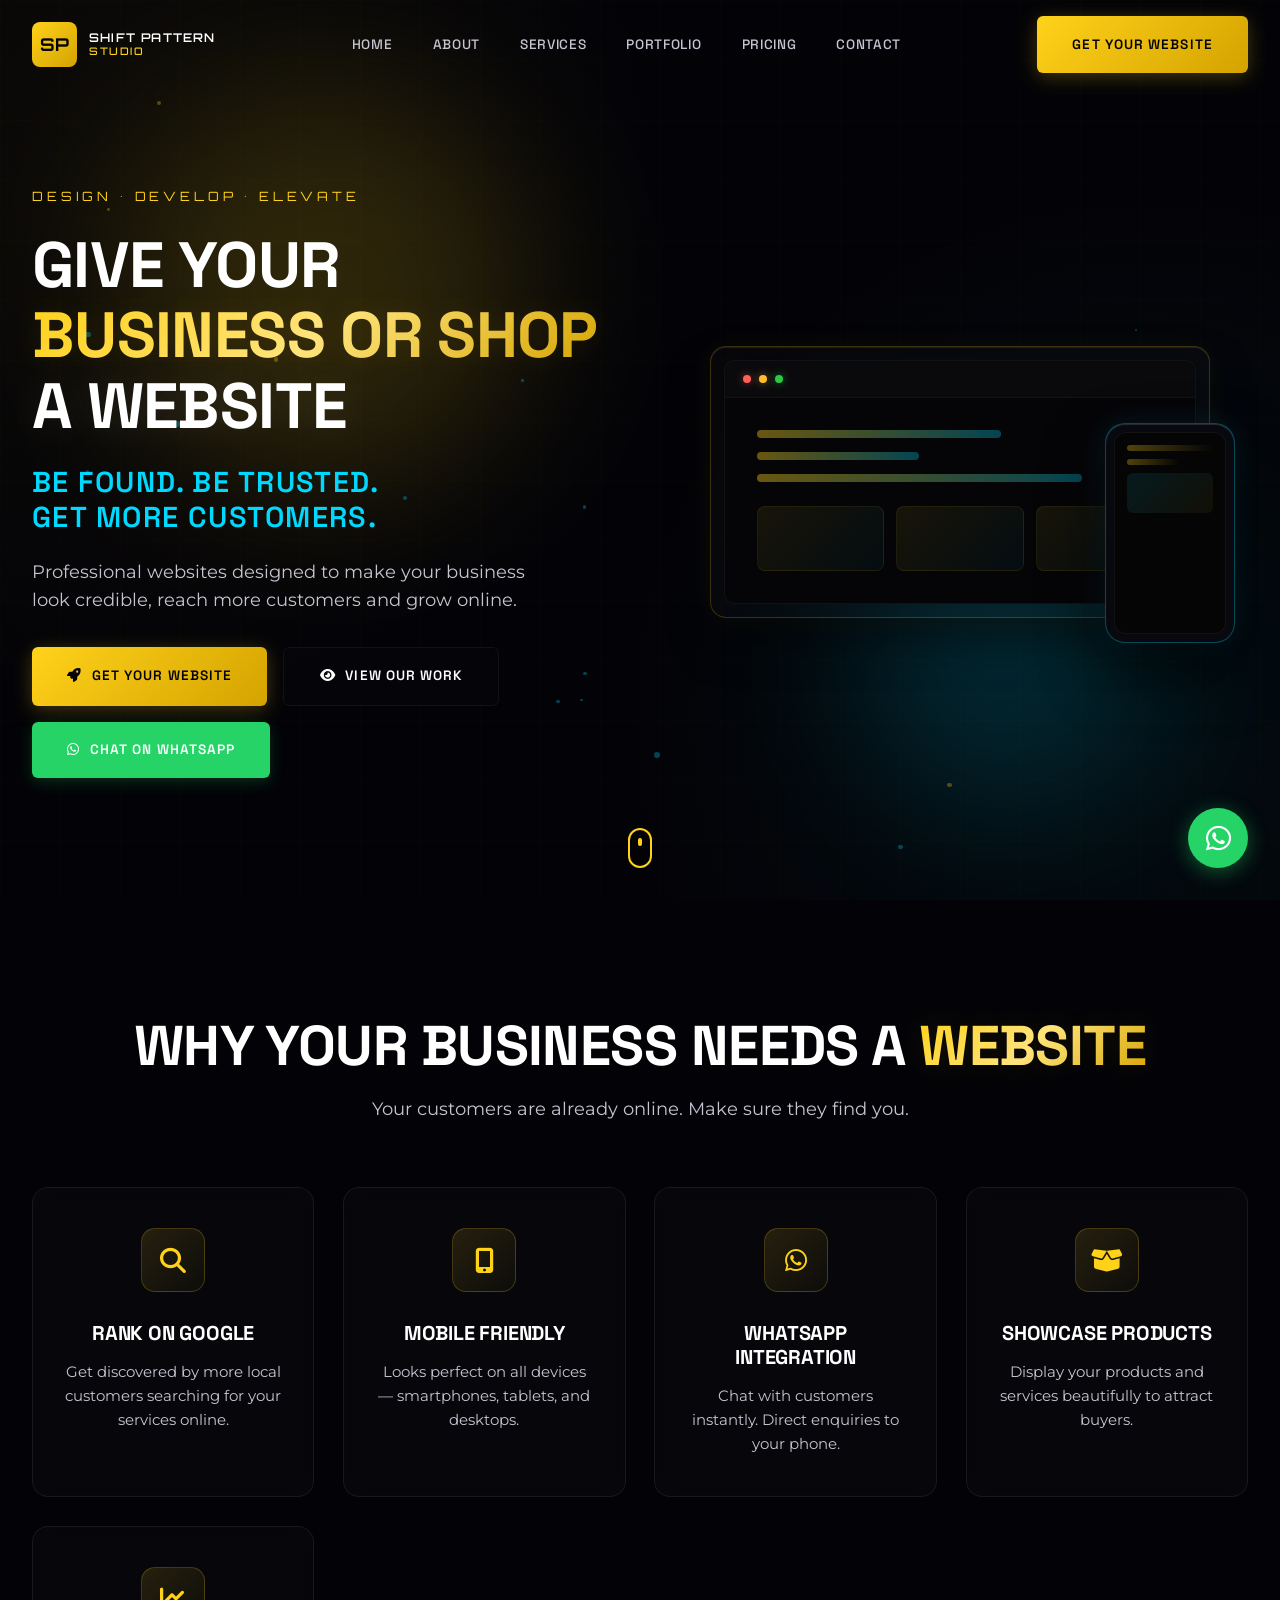
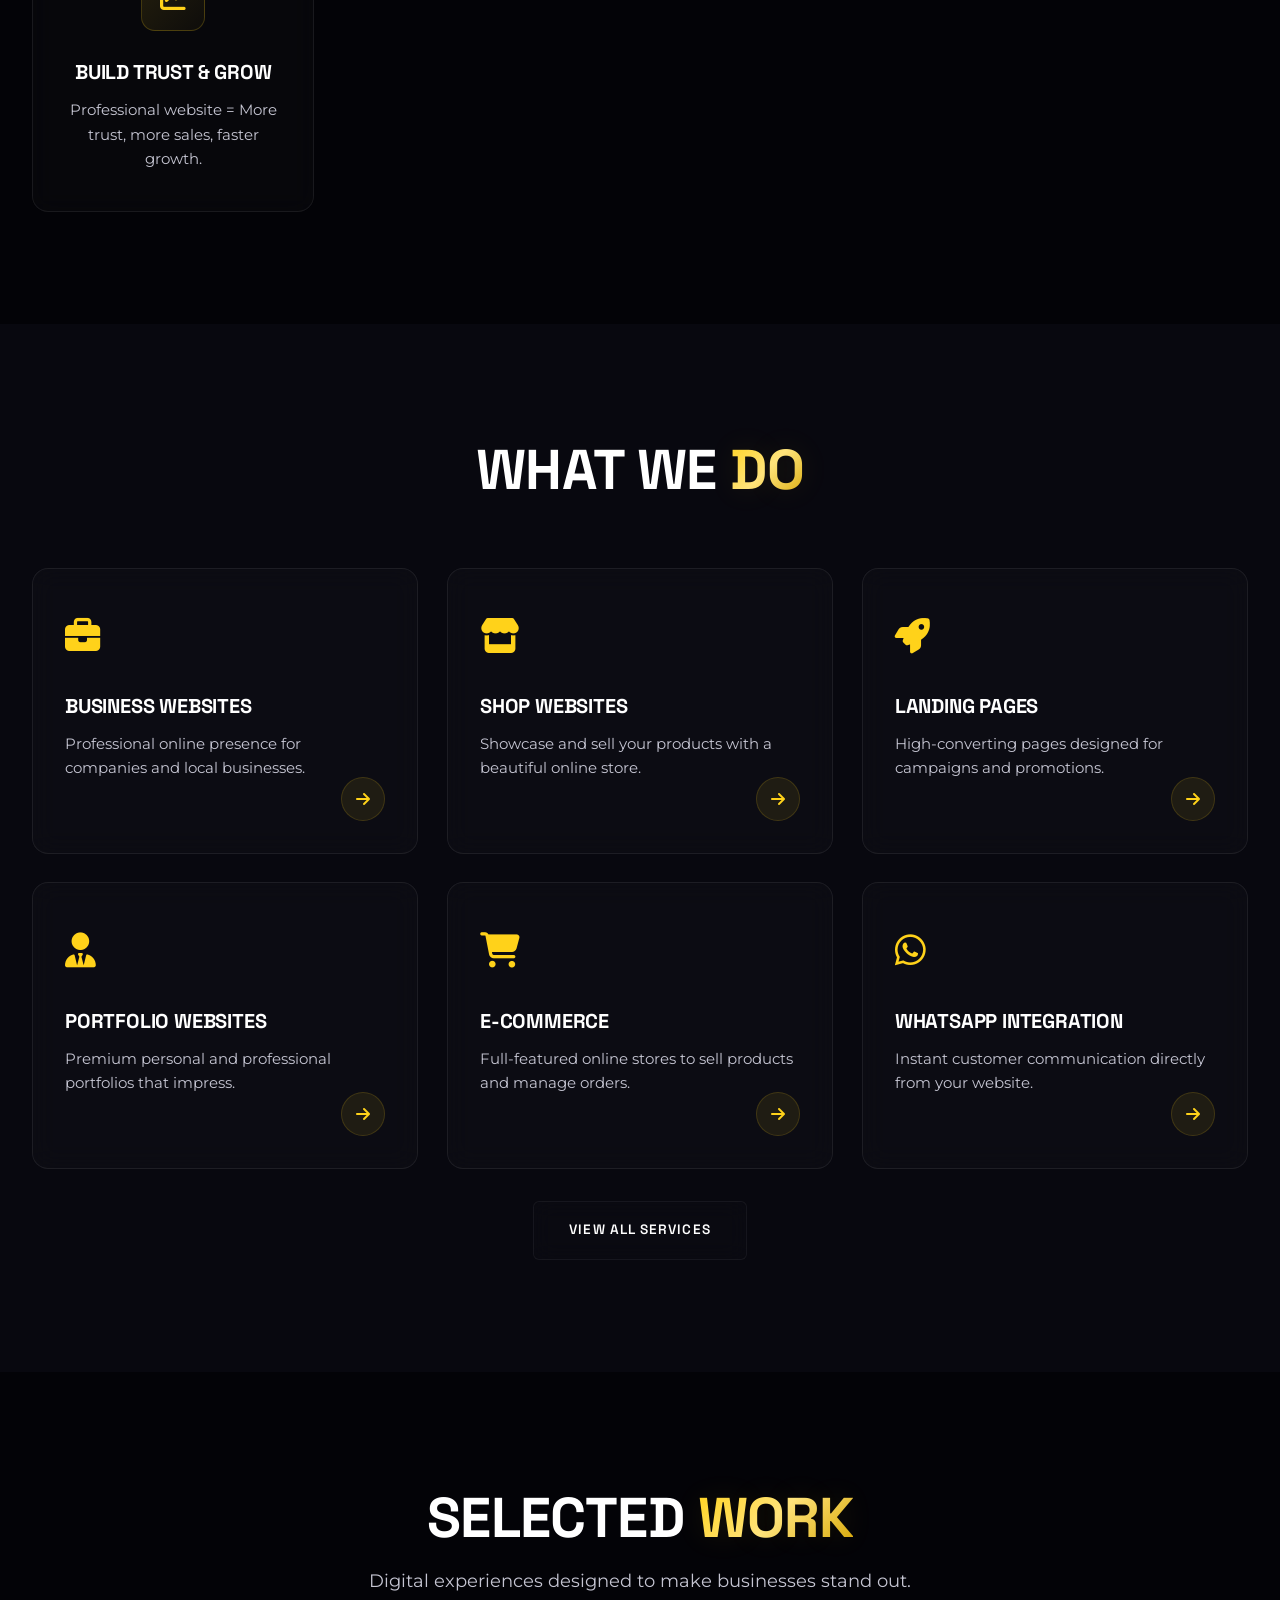
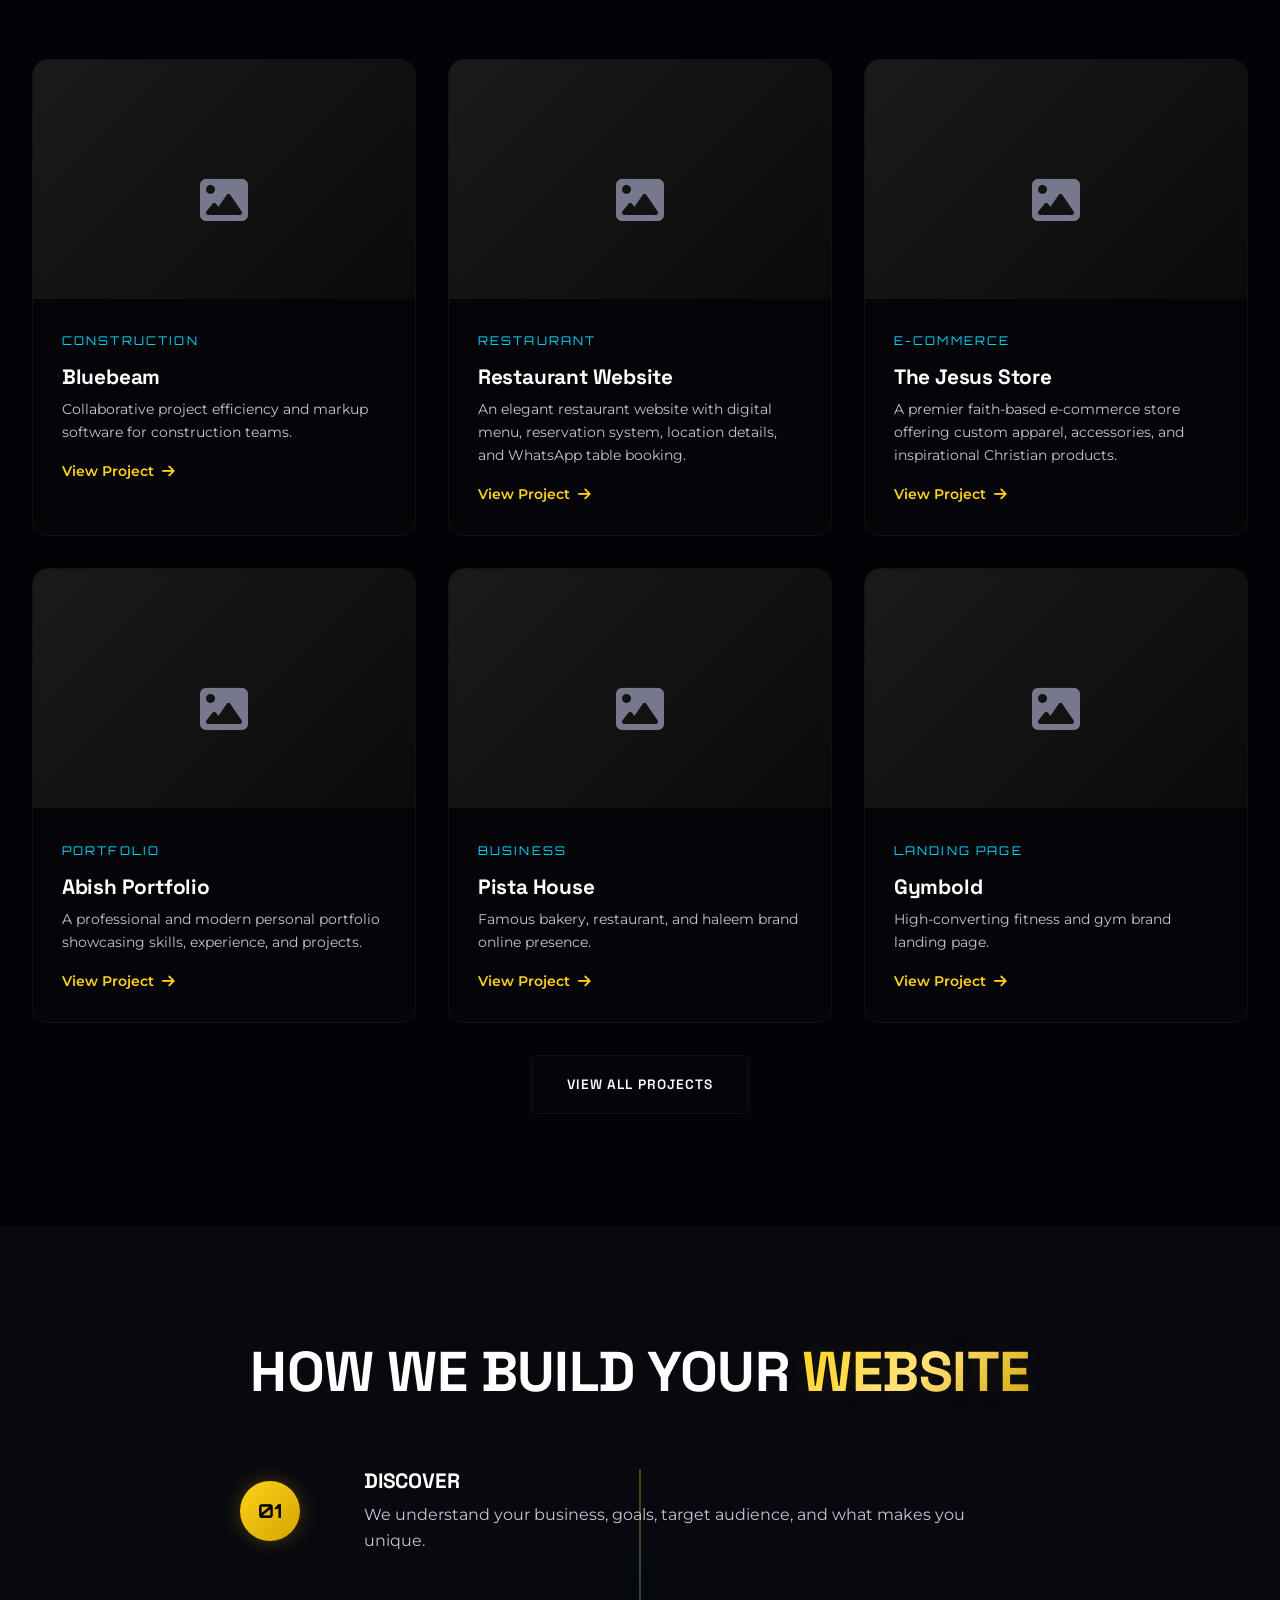
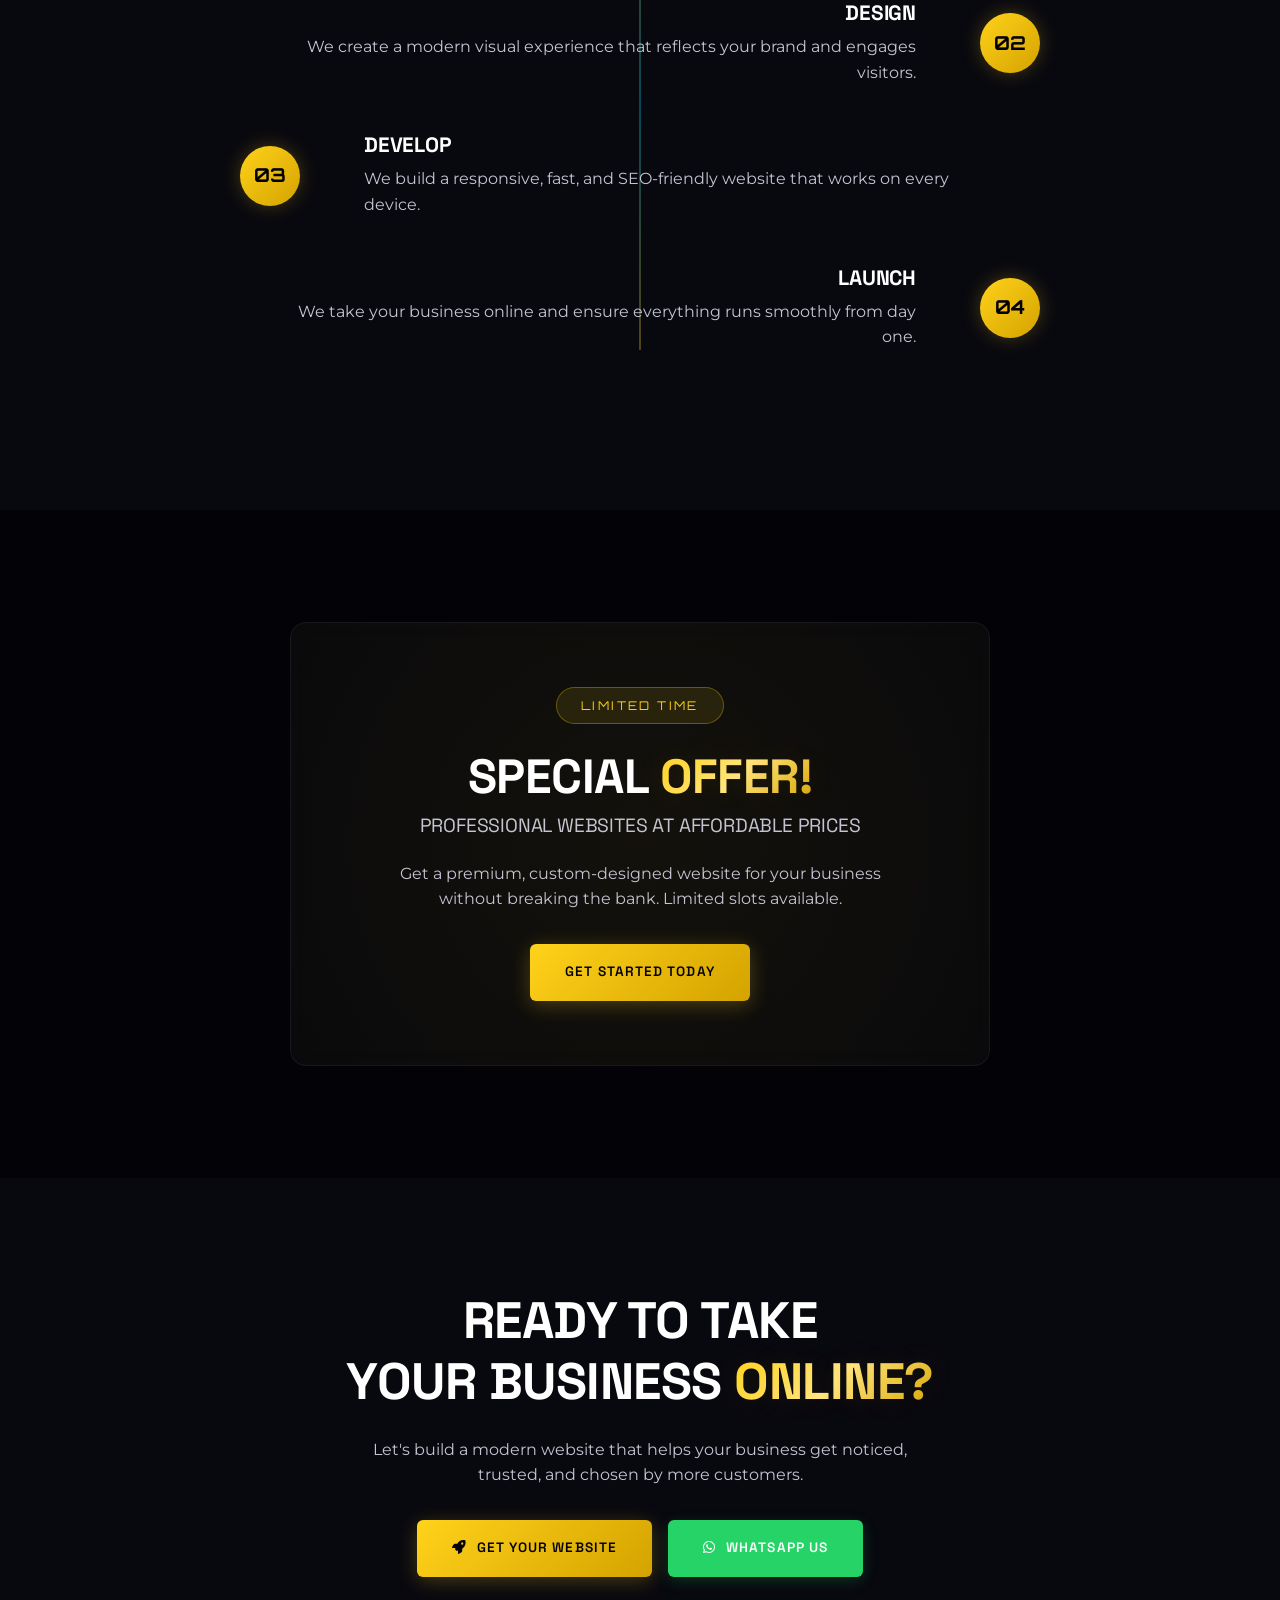
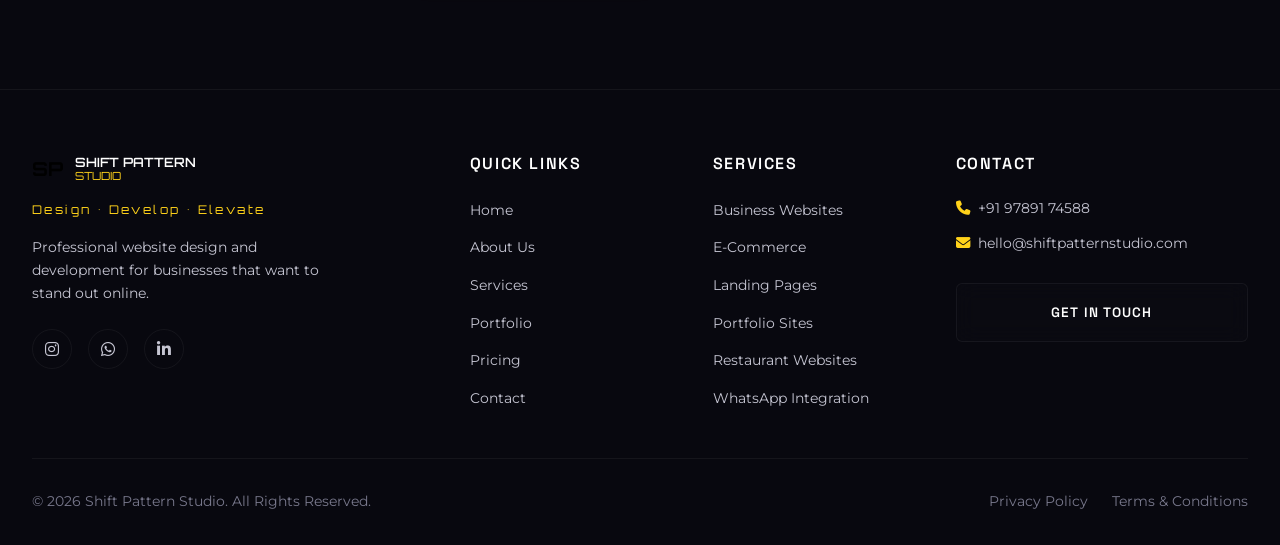
==== index.html @ 68d6e4ae "Initial commit of Shift Pattern Studio website" ====
<!DOCTYPE html>
<html lang="en">
<head>
  <meta charset="UTF-8">
  <meta name="viewport" content="width=device-width, initial-scale=1.0">
  <meta name="description" content="Shift Pattern Studio creates modern, responsive websites for businesses, shops and brands. Design, Develop, Elevate your online presence.">
  <meta name="keywords" content="website design, web development, digital agency, business website, e-commerce, portfolio">
  <meta name="author" content="Shift Pattern Studio">
  <meta name="robots" content="index, follow">

  <!-- Open Graph -->
  <meta property="og:title" content="Shift Pattern Studio | Professional Website Design & Development">
  <meta property="og:description" content="Shift Pattern Studio creates modern, responsive websites for businesses, shops and brands. Design, Develop, Elevate your online presence.">
  <meta property="og:type" content="website">
  <meta property="og:url" content="https://shiftpatternstudio.com">
  <meta property="og:image" content="assets/logo/og-image.jpg">

  <!-- Twitter Card -->
  <meta name="twitter:card" content="summary_large_image">
  <meta name="twitter:title" content="Shift Pattern Studio | Professional Website Design & Development">
  <meta name="twitter:description" content="Shift Pattern Studio creates modern, responsive websites for businesses, shops and brands. Design, Develop, Elevate your online presence.">

  <title>Shift Pattern Studio | Professional Website Design & Development</title>

  <!-- Google Fonts -->
  <link rel="preconnect" href="https://fonts.googleapis.com">
  <link rel="preconnect" href="https://fonts.gstatic.com" crossorigin>
  <link href="https://fonts.googleapis.com/css2?family=Inter:wght@300;400;500;600&family=Montserrat:wght@400;500;600;700;800&family=Orbitron:wght@400;500;600;700&family=Space+Grotesk:wght@400;500;600;700&display=swap" rel="stylesheet">

  <!-- Font Awesome -->
  <link rel="stylesheet" href="https://cdnjs.cloudflare.com/ajax/libs/font-awesome/6.5.1/css/all.min.css">

  <!-- Stylesheets -->
  <link rel="stylesheet" href="css/style.css">
  <link rel="stylesheet" href="css/animations.css">
  <link rel="stylesheet" href="css/responsive.css">
</head>
<body>

  <!-- Navbar -->
  <nav class="navbar" role="navigation" aria-label="Main Navigation">
    <div class="container nav-container">
      <a href="index.html" class="nav-logo" aria-label="Shift Pattern Studio Home">
        <div class="logo-mark">
          <span class="logo-sp">SP</span>
        </div>
        <div class="logo-text">
          <span class="logo-name">SHIFT PATTERN</span>
          <span class="logo-studio">STUDIO</span>
        </div>
      </a>

      <div class="nav-links" role="menubar">
        <a href="index.html" role="menuitem">Home</a>
        <a href="about.html" role="menuitem">About</a>
        <a href="services.html" role="menuitem">Services</a>
        <a href="portfolio.html" role="menuitem">Portfolio</a>
        <a href="pricing.html" role="menuitem">Pricing</a>
        <a href="contact.html" role="menuitem">Contact</a>
      </div>

      <a href="contact.html" class="btn btn-primary nav-cta">Get Your Website</a>

      <button class="mobile-menu-btn" aria-label="Open Menu" aria-expanded="false">
        <span></span>
        <span></span>
        <span></span>
      </button>
    </div>
  </nav>

  <!-- Mobile Navigation -->
  <div class="mobile-nav" role="dialog" aria-label="Mobile Menu" aria-hidden="true">
    <button class="mobile-nav-close" aria-label="Close Menu">
      <i class="fas fa-times"></i>
    </button>
    <div class="mobile-nav-links">
      <a href="index.html">Home</a>
      <a href="about.html">About</a>
      <a href="services.html">Services</a>
      <a href="portfolio.html">Portfolio</a>
      <a href="pricing.html">Pricing</a>
      <a href="contact.html">Contact</a>
    </div>
    <a href="contact.html" class="btn btn-primary" style="margin-top: 2rem;">Get Your Website</a>
  </div>


  <!-- Hero Section -->
  <section class="hero" aria-label="Hero Section">
    <div class="glow-orb gold" style="top: 10%; left: 10%; width: 400px; height: 400px;"></div>
    <div class="glow-orb cyan" style="bottom: 10%; right: 10%; width: 300px; height: 300px;"></div>

    <div class="container hero-container">
      <div class="hero-content">
        <p class="hero-tagline hero-animate">DESIGN • DEVELOP • ELEVATE</p>
        <h1 class="hero-animate">
          GIVE YOUR<br>
          <span class="text-gradient-gold">BUSINESS OR SHOP</span><br>
          <span class="hero-white">A WEBSITE</span>
        </h1>
        <h2 class="hero-subtitle hero-animate">
          BE FOUND. BE TRUSTED.<br>GET MORE CUSTOMERS.
        </h2>
        <p class="hero-desc hero-animate">
          Professional websites designed to make your business look credible, reach more customers and grow online.
        </p>
        <div class="hero-buttons hero-animate">
          <a href="contact.html" class="btn btn-primary btn-shine glow-pulse">
            <i class="fas fa-rocket"></i> Get Your Website
          </a>
          <a href="portfolio.html" class="btn btn-outline">
            <i class="fas fa-eye"></i> View Our Work
          </a>
          <a href="#" class="btn btn-whatsapp" data-whatsapp>
            <i class="fab fa-whatsapp"></i> Chat on WhatsApp
          </a>
        </div>
      </div>

      <div class="hero-visual hero-animate">
        <div class="mockup-container floating">
          <div class="mockup-monitor liquid-glass">
            <div class="mockup-screen">
              <div class="mockup-header">
                <div class="mockup-dot red"></div>
                <div class="mockup-dot yellow"></div>
                <div class="mockup-dot green"></div>
              </div>
              <div class="mockup-content">
                <div class="mockup-line" style="width: 60%;"></div>
                <div class="mockup-line" style="width: 40%;"></div>
                <div class="mockup-line" style="width: 80%;"></div>
                <div class="mockup-grid">
                  <div class="mockup-card"></div>
                  <div class="mockup-card"></div>
                  <div class="mockup-card"></div>
                </div>
              </div>
            </div>
          </div>
          <div class="mockup-phone floating-delayed">
            <div class="mockup-phone-screen">
              <div class="mockup-phone-line"></div>
              <div class="mockup-phone-line" style="width: 60%;"></div>
              <div class="mockup-phone-card"></div>
            </div>
          </div>
        </div>
      </div>
    </div>

    <div class="hero-scroll">
      <div class="scroll-indicator">
        <span></span>
      </div>
    </div>
  </section>

  <!-- Why Website Section -->
  <section class="section-padding why-section" id="why">
    <div class="container">
      <div class="section-header reveal">
        <h2>WHY YOUR BUSINESS NEEDS A <span class="text-gradient-gold">WEBSITE</span></h2>
        <p>Your customers are already online. Make sure they find you.</p>
      </div>

      <div class="why-cards">
        <div class="why-card liquid-glass reveal stagger-1">
          <div class="why-icon">
            <i class="fas fa-search"></i>
          </div>
          <h3>RANK ON GOOGLE</h3>
          <p>Get discovered by more local customers searching for your services online.</p>
        </div>

        <div class="why-card liquid-glass reveal stagger-2">
          <div class="why-icon">
            <i class="fas fa-mobile-alt"></i>
          </div>
          <h3>MOBILE FRIENDLY</h3>
          <p>Looks perfect on all devices — smartphones, tablets, and desktops.</p>
        </div>

        <div class="why-card liquid-glass reveal stagger-3">
          <div class="why-icon">
            <i class="fab fa-whatsapp"></i>
          </div>
          <h3>WHATSAPP INTEGRATION</h3>
          <p>Chat with customers instantly. Direct enquiries to your phone.</p>
        </div>

        <div class="why-card liquid-glass reveal stagger-4">
          <div class="why-icon">
            <i class="fas fa-box-open"></i>
          </div>
          <h3>SHOWCASE PRODUCTS</h3>
          <p>Display your products and services beautifully to attract buyers.</p>
        </div>

        <div class="why-card liquid-glass reveal stagger-5">
          <div class="why-icon">
            <i class="fas fa-chart-line"></i>
          </div>
          <h3>BUILD TRUST & GROW</h3>
          <p>Professional website = More trust, more sales, faster growth.</p>
        </div>
      </div>
    </div>
  </section>

  <!-- Services Preview -->
  <section class="section-padding services-preview" style="background: var(--bg-secondary);">
    <div class="container">
      <div class="section-header reveal">
        <h2>WHAT WE <span class="text-gradient-gold">DO</span></h2>
      </div>

      <div class="services-grid">
        <div class="service-card liquid-glass reveal stagger-1 card-hover">
          <div class="service-icon"><i class="fas fa-briefcase"></i></div>
          <h3>BUSINESS WEBSITES</h3>
          <p>Professional online presence for companies and local businesses.</p>
          <a href="services.html" class="service-arrow"><i class="fas fa-arrow-right"></i></a>
        </div>

        <div class="service-card liquid-glass reveal stagger-2 card-hover">
          <div class="service-icon"><i class="fas fa-store"></i></div>
          <h3>SHOP WEBSITES</h3>
          <p>Showcase and sell your products with a beautiful online store.</p>
          <a href="services.html" class="service-arrow"><i class="fas fa-arrow-right"></i></a>
        </div>

        <div class="service-card liquid-glass reveal stagger-3 card-hover">
          <div class="service-icon"><i class="fas fa-rocket"></i></div>
          <h3>LANDING PAGES</h3>
          <p>High-converting pages designed for campaigns and promotions.</p>
          <a href="services.html" class="service-arrow"><i class="fas fa-arrow-right"></i></a>
        </div>

        <div class="service-card liquid-glass reveal stagger-4 card-hover">
          <div class="service-icon"><i class="fas fa-user-tie"></i></div>
          <h3>PORTFOLIO WEBSITES</h3>
          <p>Premium personal and professional portfolios that impress.</p>
          <a href="services.html" class="service-arrow"><i class="fas fa-arrow-right"></i></a>
        </div>

        <div class="service-card liquid-glass reveal stagger-5 card-hover">
          <div class="service-icon"><i class="fas fa-shopping-cart"></i></div>
          <h3>E-COMMERCE</h3>
          <p>Full-featured online stores to sell products and manage orders.</p>
          <a href="services.html" class="service-arrow"><i class="fas fa-arrow-right"></i></a>
        </div>

        <div class="service-card liquid-glass reveal stagger-6 card-hover">
          <div class="service-icon"><i class="fab fa-whatsapp"></i></div>
          <h3>WHATSAPP INTEGRATION</h3>
          <p>Instant customer communication directly from your website.</p>
          <a href="services.html" class="service-arrow"><i class="fas fa-arrow-right"></i></a>
        </div>
      </div>

      <div class="text-center mt-4 reveal">
        <a href="services.html" class="btn btn-outline">View All Services</a>
      </div>
    </div>
  </section>

  <!-- Portfolio Preview -->
  <section class="section-padding portfolio-preview">
    <div class="container">
      <div class="section-header reveal">
        <h2>SELECTED <span class="text-gradient-gold">WORK</span></h2>
        <p>Digital experiences designed to make businesses stand out.</p>
      </div>

      <div class="portfolio-grid home-portfolio">
        <div class="portfolio-card reveal stagger-1">
          <a href="https://www.bluebeam.com/" target="_blank" style="display: block; color: inherit;">
            <div class="portfolio-image img-zoom">
              <div class="portfolio-placeholder" style="background: linear-gradient(135deg, #1a1a1a, #0a0a0a); height: 280px; display: flex; align-items: center; justify-content: center; color: var(--text-muted); font-size: 3rem;">
                <i class="fas fa-image"></i>
              </div>
              <div class="portfolio-overlay">
                <span class="btn btn-primary btn-shine">View Project</span>
              </div>
            </div>
          </a>
          <div class="portfolio-info">
            <span class="portfolio-category">Construction</span>
            <h3><a href="https://www.bluebeam.com/" target="_blank">Bluebeam</a></h3>
            <p>Collaborative project efficiency and markup software for construction teams.</p>
          </div>
        </div>

        <div class="portfolio-card reveal stagger-2">
          <a href="https://www.nagarjunarestaurants.com/" target="_blank" style="display: block; color: inherit;">
            <div class="portfolio-image img-zoom">
              <div class="portfolio-placeholder" style="background: linear-gradient(135deg, #1a1a1a, #0a0a0a); height: 280px; display: flex; align-items: center; justify-content: center; color: var(--text-muted); font-size: 3rem;">
                <i class="fas fa-image"></i>
              </div>
              <div class="portfolio-overlay">
                <span class="btn btn-primary btn-shine">View Project</span>
              </div>
            </div>
          </a>
          <div class="portfolio-info">
            <span class="portfolio-category">Restaurant</span>
            <h3><a href="https://www.nagarjunarestaurants.com/" target="_blank">Restaurant Website</a></h3>
            <p>Elegant dining experience with digital menu and reservations.</p>
          </div>
        </div>

        <div class="portfolio-card reveal stagger-3">
          <a href="https://jesus-store.vercel.app/" target="_blank" style="display: block; color: inherit;">
            <div class="portfolio-image img-zoom">
              <div class="portfolio-placeholder" style="background: linear-gradient(135deg, #1a1a1a, #0a0a0a); height: 280px; display: flex; align-items: center; justify-content: center; color: var(--text-muted); font-size: 3rem;">
                <i class="fas fa-image"></i>
              </div>
              <div class="portfolio-overlay">
                <span class="btn btn-primary btn-shine">View Project</span>
              </div>
            </div>
          </a>
          <div class="portfolio-info">
            <span class="portfolio-category">E-Commerce</span>
            <h3><a href="https://jesus-store.vercel.app/" target="_blank">The Jesus Store</a></h3>
            <p>A premier faith-based e-commerce store featuring custom apparel and products.</p>
          </div>
        </div>

        <div class="portfolio-card reveal stagger-4">
          <a href="https://abish-portfolio.vercel.app/" target="_blank" style="display: block; color: inherit;">
            <div class="portfolio-image img-zoom">
              <div class="portfolio-placeholder" style="background: linear-gradient(135deg, #1a1a1a, #0a0a0a); height: 280px; display: flex; align-items: center; justify-content: center; color: var(--text-muted); font-size: 3rem;">
                <i class="fas fa-image"></i>
              </div>
              <div class="portfolio-overlay">
                <span class="btn btn-primary btn-shine">View Project</span>
              </div>
            </div>
          </a>
          <div class="portfolio-info">
            <span class="portfolio-category">Portfolio</span>
            <h3><a href="https://abish-portfolio.vercel.app/" target="_blank">Abish Portfolio</a></h3>
            <p>A professional and modern personal portfolio showcasing skills and projects.</p>
          </div>
        </div>

        <div class="portfolio-card reveal stagger-5">
          <a href="https://pistahouse.in/?srsltid=AfmBOopT3vreIKfw1TTPHSdC5XXbDSBJ6Ev73g-A-jjvZrhahANQG2_C" target="_blank" style="display: block; color: inherit;">
            <div class="portfolio-image img-zoom">
              <div class="portfolio-placeholder" style="background: linear-gradient(135deg, #1a1a1a, #0a0a0a); height: 280px; display: flex; align-items: center; justify-content: center; color: var(--text-muted); font-size: 3rem;">
                <i class="fas fa-image"></i>
              </div>
              <div class="portfolio-overlay">
                <span class="btn btn-primary btn-shine">View Project</span>
              </div>
            </div>
          </a>
          <div class="portfolio-info">
            <span class="portfolio-category">Business</span>
            <h3><a href="https://pistahouse.in/?srsltid=AfmBOopT3vreIKfw1TTPHSdC5XXbDSBJ6Ev73g-A-jjvZrhahANQG2_C" target="_blank">Pista House</a></h3>
            <p>Famous bakery, restaurant, and haleem brand online presence.</p>
          </div>
        </div>

        <div class="portfolio-card reveal stagger-6">
          <a href="https://gymbold.netlify.app/" target="_blank" style="display: block; color: inherit;">
            <div class="portfolio-image img-zoom">
              <div class="portfolio-placeholder" style="background: linear-gradient(135deg, #1a1a1a, #0a0a0a); height: 280px; display: flex; align-items: center; justify-content: center; color: var(--text-muted); font-size: 3rem;">
                <i class="fas fa-image"></i>
              </div>
              <div class="portfolio-overlay">
                <span class="btn btn-primary btn-shine">View Project</span>
              </div>
            </div>
          </a>
          <div class="portfolio-info">
            <span class="portfolio-category">Landing Page</span>
            <h3><a href="https://gymbold.netlify.app/" target="_blank">Gymbold</a></h3>
            <p>High-converting fitness and gym brand landing page.</p>
          </div>
        </div>
      </div>

      <div class="text-center mt-4 reveal">
        <a href="portfolio.html" class="btn btn-outline">View All Projects</a>
      </div>
    </div>
  </section>

  <!-- Process Section -->
  <section class="section-padding process-section" style="background: var(--bg-secondary);">
    <div class="container">
      <div class="section-header reveal">
        <h2>HOW WE BUILD YOUR <span class="text-gradient-gold">WEBSITE</span></h2>
      </div>

      <div class="process-timeline">
        <div class="process-step reveal">
          <div class="process-number">01</div>
          <div class="process-content">
            <h3>DISCOVER</h3>
            <p>We understand your business, goals, target audience, and what makes you unique.</p>
          </div>
        </div>

        <div class="process-step reveal">
          <div class="process-number">02</div>
          <div class="process-content">
            <h3>DESIGN</h3>
            <p>We create a modern visual experience that reflects your brand and engages visitors.</p>
          </div>
        </div>

        <div class="process-step reveal">
          <div class="process-number">03</div>
          <div class="process-content">
            <h3>DEVELOP</h3>
            <p>We build a responsive, fast, and SEO-friendly website that works on every device.</p>
          </div>
        </div>

        <div class="process-step reveal">
          <div class="process-number">04</div>
          <div class="process-content">
            <h3>LAUNCH</h3>
            <p>We take your business online and ensure everything runs smoothly from day one.</p>
          </div>
        </div>
      </div>
    </div>
  </section>

  <!-- Offer Section -->
  <section class="section-padding offer-section">
    <div class="container">
      <div class="offer-content liquid-glass reveal">
        <div class="offer-badge">LIMITED TIME</div>
        <h2>SPECIAL <span class="text-gradient-gold">OFFER!</span></h2>
        <h3>PROFESSIONAL WEBSITES AT AFFORDABLE PRICES</h3>
        <p>Get a premium, custom-designed website for your business without breaking the bank. Limited slots available.</p>
        <a href="contact.html" class="btn btn-primary btn-shine glow-pulse">GET STARTED TODAY</a>
      </div>
    </div>
  </section>

  <!-- Final CTA -->
  <section class="section-padding final-cta" style="background: var(--bg-secondary);">
    <div class="container text-center">
      <div class="reveal">
        <h2>READY TO TAKE<br>YOUR BUSINESS <span class="text-gradient-gold">ONLINE?</span></h2>
        <p class="mt-2" style="color: var(--text-secondary); max-width: 600px; margin: 1.5rem auto;">
          Let's build a modern website that helps your business get noticed, trusted, and chosen by more customers.
        </p>
        <div class="hero-buttons" style="justify-content: center; margin-top: 2rem;">
          <a href="contact.html" class="btn btn-primary btn-shine glow-pulse">
            <i class="fas fa-rocket"></i> Get Your Website
          </a>
          <a href="#" class="btn btn-whatsapp" data-whatsapp>
            <i class="fab fa-whatsapp"></i> WhatsApp Us
          </a>
        </div>
      </div>
    </div>
  </section>


  <!-- Footer -->
  <footer class="footer">
    <div class="container">
      <div class="footer-grid">
        <div class="footer-brand">
          <a href="index.html" class="footer-logo">
            <span class="logo-sp">SP</span>
            <div>
              <span>SHIFT PATTERN</span>
              <span>STUDIO</span>
            </div>
          </a>
          <p class="footer-tagline">Design • Develop • Elevate</p>
          <p class="footer-desc">Professional website design and development for businesses that want to stand out online.</p>
          <div class="footer-social">
            <a href="#" aria-label="Instagram"><i class="fab fa-instagram"></i></a>
            <a href="#" data-whatsapp aria-label="WhatsApp"><i class="fab fa-whatsapp"></i></a>
            <a href="#" aria-label="LinkedIn"><i class="fab fa-linkedin-in"></i></a>
          </div>
        </div>

        <div class="footer-links">
          <h4>Quick Links</h4>
          <ul>
            <li><a href="index.html">Home</a></li>
            <li><a href="about.html">About Us</a></li>
            <li><a href="services.html">Services</a></li>
            <li><a href="portfolio.html">Portfolio</a></li>
            <li><a href="pricing.html">Pricing</a></li>
            <li><a href="contact.html">Contact</a></li>
          </ul>
        </div>

        <div class="footer-links">
          <h4>Services</h4>
          <ul>
            <li><a href="services.html">Business Websites</a></li>
            <li><a href="services.html">E-Commerce</a></li>
            <li><a href="services.html">Landing Pages</a></li>
            <li><a href="services.html">Portfolio Sites</a></li>
            <li><a href="services.html">Restaurant Websites</a></li>
            <li><a href="services.html">WhatsApp Integration</a></li>
          </ul>
        </div>

        <div class="footer-contact">
          <h4>Contact</h4>
          <p><i class="fas fa-phone"></i> +91 97891 74588</p>
          <p><i class="fas fa-envelope"></i> hello@shiftpatternstudio.com</p>
          <a href="contact.html" class="btn btn-outline" style="margin-top: 1rem; width: 100%;">Get in Touch</a>
        </div>
      </div>

      <div class="footer-bottom">
        <p>&copy; <span class="current-year">2026</span> Shift Pattern Studio. All Rights Reserved.</p>
        <div class="footer-legal">
          <a href="privacy.html">Privacy Policy</a>
          <a href="terms.html">Terms & Conditions</a>
        </div>
      </div>
    </div>
  </footer>

  <!-- WhatsApp Float Button -->
  <a href="#" class="whatsapp-float" data-whatsapp aria-label="Chat on WhatsApp">
    <i class="fab fa-whatsapp"></i>
  </a>

  <!-- Background Effects -->
  <div class="bg-grid" aria-hidden="true"></div>
  <div class="particles" aria-hidden="true"></div>

  <!-- Scripts -->
  <script src="js/main.js"></script>
  <script src="js/animations.js"></script>
  <script src="js/portfolio.js?v=1.1"></script>
  <script src="js/contact.js"></script>
</body>
</html>
---- css/style.css ----
/* ============================================
   SHIFT PATTERN STUDIO - GLOBAL STYLES
   ============================================ */

:root {
  --bg-primary: #030307;
  --bg-secondary: #08080f;
  --bg-tertiary: #0e0e1a;
  --gold: #FFD21A;
  --gold-light: #FFE054;
  --gold-dark: #D4A300;
  --cyan: #00D9FF;
  --cyan-glow: rgba(0, 217, 255, 0.25);
  --gold-glow: rgba(255, 210, 26, 0.25);
  --text-primary: #ffffff;
  --text-secondary: #c5c5d2;
  --text-muted: #78788c;
  --border: rgba(255, 255, 255, 0.05);
  --glass-bg: rgba(255, 255, 255, 0.02);
  --glass-border: rgba(255, 255, 255, 0.07);
  --transition: all 0.5s cubic-bezier(0.16, 1, 0.3, 1);
}

* {
  margin: 0;
  padding: 0;
  box-sizing: border-box;
}

html {
  scroll-behavior: smooth;
  font-size: 16px;
}

body {
  font-family: 'Montserrat', 'Inter', sans-serif;
  background-color: var(--bg-primary);
  background-image: 
    radial-gradient(circle at 10% 20%, rgba(255, 210, 26, 0.04) 0%, transparent 40%),
    radial-gradient(circle at 90% 80%, rgba(0, 217, 255, 0.04) 0%, transparent 40%);
  background-attachment: fixed;
  color: var(--text-primary);
  line-height: 1.6;
  overflow-x: hidden;
  -webkit-font-smoothing: antialiased;
}

h1, h2, h3, h4, h5, h6 {
  font-family: 'Space Grotesk', 'Montserrat', sans-serif;
  font-weight: 700;
  line-height: 1.2;
  letter-spacing: -0.01em;
}

a {
  text-decoration: none;
  color: inherit;
  transition: var(--transition);
}

img {
  max-width: 100%;
  display: block;
}

ul {
  list-style: none;
}

.container {
  max-width: 1280px;
  margin: 0 auto;
  padding: 0 2rem;
}

.section-padding {
  padding: 7rem 0;
}

/* Typography */
.text-gold {
  color: var(--gold);
}

.text-cyan {
  color: var(--cyan);
}

.text-gradient-gold {
  background: linear-gradient(135deg, var(--gold), #FFE57F, var(--gold-dark));
  -webkit-background-clip: text;
  -webkit-text-fill-color: transparent;
  background-clip: text;
  text-shadow: 0 0 30px rgba(255, 210, 26, 0.1);
}

.text-gradient-cyan {
  background: linear-gradient(135deg, var(--cyan), #80F0FF);
  -webkit-background-clip: text;
  -webkit-text-fill-color: transparent;
  background-clip: text;
  text-shadow: 0 0 30px rgba(0, 217, 255, 0.15);
}

/* Buttons */
.btn {
  display: inline-flex;
  align-items: center;
  justify-content: center;
  gap: 0.6rem;
  padding: 1.1rem 2.2rem;
  font-family: 'Space Grotesk', sans-serif;
  font-weight: 600;
  font-size: 0.85rem;
  letter-spacing: 0.08em;
  text-transform: uppercase;
  border: none;
  cursor: pointer;
  transition: var(--transition);
  position: relative;
  overflow: hidden;
  border-radius: 6px;
  z-index: 1;
}

.btn-primary {
  background: linear-gradient(135deg, var(--gold), var(--gold-dark));
  color: #030307;
  box-shadow: 0 4px 20px var(--gold-glow);
}

.btn-primary:hover {
  transform: translateY(-3px);
  box-shadow: 0 8px 30px var(--gold-glow);
}

.btn-primary::before {
  content: '';
  position: absolute;
  top: 0;
  left: -100%;
  width: 100%;
  height: 100%;
  background: linear-gradient(90deg, transparent, rgba(255, 255, 255, 0.4), transparent);
  transition: left 0.6s ease;
  z-index: -1;
}

.btn-primary:hover::before {
  left: 100%;
}

.btn-outline {
  background: rgba(255, 255, 255, 0.01);
  color: var(--text-primary);
  border: 1px solid var(--border);
  backdrop-filter: blur(10px);
  -webkit-backdrop-filter: blur(10px);
}

.btn-outline:hover {
  border-color: var(--gold);
  color: var(--gold);
  background: rgba(255, 210, 26, 0.02);
  box-shadow: 0 4px 20px var(--gold-glow);
  transform: translateY(-3px);
}

.btn-whatsapp {
  background: #25D366;
  color: #fff;
  box-shadow: 0 4px 15px rgba(37, 211, 102, 0.2);
}

.btn-whatsapp:hover {
  background: #20ba59;
  transform: translateY(-3px);
  box-shadow: 0 8px 25px rgba(37, 211, 102, 0.4);
}

/* Liquid Glass */
.liquid-glass {
  background: var(--glass-bg);
  backdrop-filter: blur(16px);
  -webkit-backdrop-filter: blur(16px);
  border: 1px solid var(--glass-border);
  position: relative;
  overflow: hidden;
  transition: var(--transition);
}

.liquid-glass::before {
  content: '';
  position: absolute;
  top: 0;
  left: -100%;
  width: 100%;
  height: 100%;
  background: linear-gradient(90deg, transparent, rgba(255, 255, 255, 0.05), transparent);
  transition: left 0.8s cubic-bezier(0.16, 1, 0.3, 1);
}

.liquid-glass:hover::before {
  left: 100%;
}

.liquid-glass:hover {
  border-color: rgba(255, 210, 26, 0.25);
  box-shadow: 0 12px 40px rgba(255, 210, 26, 0.08);
  transform: translateY(-5px);
}

/* Section Headers */
.section-header {
  text-align: center;
  margin-bottom: 4rem;
}

.section-header h2 {
  font-size: clamp(2rem, 5vw, 3.5rem);
  margin-bottom: 1rem;
}

.section-header p {
  color: var(--text-secondary);
  font-size: 1.1rem;
  max-width: 600px;
  margin: 0 auto;
}

/* Background Grid Animation */
.bg-grid {
  position: fixed;
  top: 0;
  left: 0;
  width: 100%;
  height: 100%;
  pointer-events: none;
  z-index: 0;
  opacity: 0.15;
  background-image: 
    linear-gradient(rgba(255, 210, 26, 0.1) 1px, transparent 1px),
    linear-gradient(90deg, rgba(255, 210, 26, 0.1) 1px, transparent 1px);
  background-size: 60px 60px;
  animation: gridMove 20s linear infinite;
}

@keyframes gridMove {
  0% { transform: translate(0, 0); }
  100% { transform: translate(60px, 60px); }
}

/* Floating Particles */
.particles {
  position: fixed;
  top: 0;
  left: 0;
  width: 100%;
  height: 100%;
  pointer-events: none;
  z-index: 1;
  overflow: hidden;
}

.particle {
  position: absolute;
  width: 4px;
  height: 4px;
  background: var(--gold);
  border-radius: 50%;
  opacity: 0.3;
  animation: floatParticle 15s infinite;
}

@keyframes floatParticle {
  0%, 100% { transform: translateY(0) translateX(0); opacity: 0; }
  10% { opacity: 0.3; }
  90% { opacity: 0.3; }
  100% { transform: translateY(-100vh) translateX(50px); opacity: 0; }
}

/* Circuit Lines */
.circuit-line {
  position: absolute;
  background: linear-gradient(90deg, transparent, var(--cyan), transparent);
  height: 1px;
  opacity: 0.3;
  animation: circuitPulse 4s infinite;
}

@keyframes circuitPulse {
  0%, 100% { opacity: 0.1; }
  50% { opacity: 0.4; }
}

/* Glow Orbs */
.glow-orb {
  position: absolute;
  border-radius: 50%;
  filter: blur(80px);
  opacity: 0.15;
  pointer-events: none;
}

.glow-orb.gold {
  background: var(--gold);
}

.glow-orb.cyan {
  background: var(--cyan);
}

/* WhatsApp Float Button */
.whatsapp-float {
  position: fixed;
  bottom: 2rem;
  right: 2rem;
  width: 60px;
  height: 60px;
  background: #25D366;
  border-radius: 50%;
  display: flex;
  align-items: center;
  justify-content: center;
  color: #fff;
  font-size: 1.8rem;
  box-shadow: 0 4px 20px rgba(37, 211, 102, 0.4);
  z-index: 999;
  transition: var(--transition);
  animation: pulse 2s infinite;
}

.whatsapp-float:hover {
  transform: scale(1.1);
  box-shadow: 0 6px 30px rgba(37, 211, 102, 0.6);
}

@keyframes pulse {
  0%, 100% { box-shadow: 0 0 0 0 rgba(37, 211, 102, 0.4); }
  50% { box-shadow: 0 0 0 15px rgba(37, 211, 102, 0); }
}

/* Utility */
.text-center { text-align: center; }
.mt-1 { margin-top: 0.5rem; }
.mt-2 { margin-top: 1rem; }
.mt-3 { margin-top: 1.5rem; }
.mt-4 { margin-top: 2rem; }
.mb-1 { margin-bottom: 0.5rem; }
.mb-2 { margin-bottom: 1rem; }
.mb-3 { margin-bottom: 1.5rem; }
.mb-4 { margin-bottom: 2rem; }

/* Scrollbar */
::-webkit-scrollbar {
  width: 8px;
}

::-webkit-scrollbar-track {
  background: var(--bg-secondary);
}

::-webkit-scrollbar-thumb {
  background: var(--gold-dark);
  border-radius: 4px;
}

::-webkit-scrollbar-thumb:hover {
  background: var(--gold);
}

/* ============================================
   NAVBAR
   ============================================ */
.navbar {
  position: fixed;
  top: 0;
  left: 0;
  width: 100%;
  z-index: 1000;
  padding: 1rem 0;
  transition: var(--transition);
  background: transparent;
}

.navbar.scrolled {
  background: rgba(5, 5, 5, 0.85);
  backdrop-filter: blur(20px);
  -webkit-backdrop-filter: blur(20px);
  border-bottom: 1px solid var(--border);
  padding: 0.8rem 0;
}

.nav-container {
  display: flex;
  align-items: center;
  justify-content: space-between;
}

.nav-logo {
  display: flex;
  align-items: center;
  gap: 0.75rem;
}

.logo-mark {
  width: 45px;
  height: 45px;
  background: linear-gradient(135deg, var(--gold), var(--gold-dark));
  border-radius: 8px;
  display: flex;
  align-items: center;
  justify-content: center;
}

.logo-sp {
  font-family: 'Orbitron', sans-serif;
  font-weight: 700;
  font-size: 1.1rem;
  color: #000;
}

.logo-text {
  display: flex;
  flex-direction: column;
  line-height: 1.2;
}

.logo-name {
  font-family: 'Orbitron', sans-serif;
  font-size: 0.75rem;
  font-weight: 600;
  letter-spacing: 0.1em;
  color: var(--text-primary);
}

.logo-studio {
  font-family: 'Orbitron', sans-serif;
  font-size: 0.65rem;
  font-weight: 500;
  letter-spacing: 0.15em;
  color: var(--gold);
}

.nav-links {
  display: flex;
  align-items: center;
  gap: 2.5rem;
}

.nav-links a {
  font-family: 'Space Grotesk', sans-serif;
  font-size: 0.85rem;
  font-weight: 500;
  letter-spacing: 0.05em;
  text-transform: uppercase;
  color: var(--text-secondary);
  position: relative;
  padding: 0.25rem 0;
}

.nav-links a::after {
  content: '';
  position: absolute;
  bottom: 0;
  left: 0;
  width: 0;
  height: 2px;
  background: linear-gradient(90deg, var(--gold), var(--gold-dark));
  transition: width 0.3s ease;
}

.nav-links a:hover {
  color: var(--text-primary);
}

.nav-links a:hover::after {
  width: 100%;
}

.mobile-menu-btn {
  display: none;
  flex-direction: column;
  gap: 5px;
  background: none;
  border: none;
  cursor: pointer;
  padding: 0.5rem;
}

.mobile-menu-btn span {
  display: block;
  width: 25px;
  height: 2px;
  background: var(--text-primary);
  transition: var(--transition);
}

.mobile-nav {
  position: fixed;
  top: 0;
  right: -100%;
  width: 100%;
  height: 100vh;
  background: rgba(0, 0, 0, 0.98);
  backdrop-filter: blur(20px);
  z-index: 2000;
  display: flex;
  flex-direction: column;
  align-items: center;
  justify-content: center;
  transition: right 0.4s ease;
}

.mobile-nav.active {
  right: 0;
}

.mobile-nav-close {
  position: absolute;
  top: 2rem;
  right: 2rem;
  background: none;
  border: none;
  color: var(--text-primary);
  font-size: 1.5rem;
  cursor: pointer;
}

.mobile-nav-links {
  display: flex;
  flex-direction: column;
  align-items: center;
  gap: 1.5rem;
}

.mobile-nav-links a {
  font-family: 'Orbitron', sans-serif;
  font-size: 1.8rem;
  font-weight: 600;
  color: var(--text-primary);
  text-transform: uppercase;
  letter-spacing: 0.1em;
}

.mobile-nav-links a:hover {
  color: var(--gold);
}

/* ============================================
   FOOTER
   ============================================ */
.footer {
  background: var(--bg-secondary);
  border-top: 1px solid var(--border);
  padding: 4rem 0 2rem;
  position: relative;
  z-index: 10;
}

.footer-grid {
  display: grid;
  grid-template-columns: 2fr 1fr 1fr 1.5fr;
  gap: 3rem;
  margin-bottom: 3rem;
}

.footer-logo {
  display: flex;
  align-items: center;
  gap: 0.75rem;
  margin-bottom: 1rem;
}

.footer-logo .logo-sp {
  font-size: 1.2rem;
}

.footer-logo div {
  display: flex;
  flex-direction: column;
  line-height: 1.2;
}

.footer-logo div span:first-child {
  font-family: 'Orbitron', sans-serif;
  font-size: 0.8rem;
  font-weight: 600;
  color: var(--text-primary);
}

.footer-logo div span:last-child {
  font-family: 'Orbitron', sans-serif;
  font-size: 0.7rem;
  color: var(--gold);
}

.footer-tagline {
  font-family: 'Orbitron', sans-serif;
  font-size: 0.75rem;
  letter-spacing: 0.2em;
  color: var(--gold);
  margin-bottom: 1rem;
}

.footer-desc {
  color: var(--text-secondary);
  font-size: 0.9rem;
  margin-bottom: 1.5rem;
  max-width: 300px;
}

.footer-social {
  display: flex;
  gap: 1rem;
}

.footer-social a {
  width: 40px;
  height: 40px;
  border-radius: 50%;
  border: 1px solid var(--border);
  display: flex;
  align-items: center;
  justify-content: center;
  color: var(--text-secondary);
  transition: var(--transition);
}

.footer-social a:hover {
  border-color: var(--gold);
  color: var(--gold);
  box-shadow: 0 0 15px var(--gold-glow);
  transform: translateY(-3px);
}

.footer-links h4,
.footer-contact h4 {
  font-family: 'Space Grotesk', sans-serif;
  font-size: 1rem;
  font-weight: 600;
  margin-bottom: 1.5rem;
  color: var(--text-primary);
  text-transform: uppercase;
  letter-spacing: 0.1em;
}

.footer-links ul {
  display: flex;
  flex-direction: column;
  gap: 0.75rem;
}

.footer-links a {
  color: var(--text-secondary);
  font-size: 0.9rem;
  transition: var(--transition);
}

.footer-links a:hover {
  color: var(--gold);
  padding-left: 5px;
}

.footer-contact p {
  color: var(--text-secondary);
  font-size: 0.9rem;
  margin-bottom: 0.75rem;
  display: flex;
  align-items: center;
  gap: 0.5rem;
}

.footer-contact i {
  color: var(--gold);
}

.footer-bottom {
  border-top: 1px solid var(--border);
  padding-top: 2rem;
  display: flex;
  justify-content: space-between;
  align-items: center;
  flex-wrap: wrap;
  gap: 1rem;
}

.footer-bottom p {
  color: var(--text-muted);
  font-size: 0.85rem;
}

.footer-legal {
  display: flex;
  gap: 1.5rem;
}

.footer-legal a {
  color: var(--text-muted);
  font-size: 0.85rem;
}

.footer-legal a:hover {
  color: var(--gold);
}

/* ============================================
   HERO SECTION
   ============================================ */
.hero {
  min-height: 100vh;
  display: flex;
  align-items: center;
  position: relative;
  overflow: hidden;
  padding: 8rem 0 4rem;
}

.hero-container {
  display: grid;
  grid-template-columns: 1fr 1fr;
  gap: 4rem;
  align-items: center;
  position: relative;
  z-index: 10;
}

.hero-tagline {
  font-family: 'Orbitron', sans-serif;
  font-size: 0.8rem;
  letter-spacing: 0.3em;
  color: var(--gold);
  margin-bottom: 1.5rem;
}

.hero-content h1 {
  font-size: clamp(2.5rem, 5vw, 4.5rem);
  font-weight: 800;
  line-height: 1.1;
  margin-bottom: 1.5rem;
}

.hero-white {
  color: var(--text-primary);
  text-shadow: 0 0 40px rgba(255, 255, 255, 0.1);
}

.hero-subtitle {
  font-size: clamp(1.2rem, 2.5vw, 1.8rem);
  color: var(--cyan);
  font-weight: 600;
  margin-bottom: 1.5rem;
  letter-spacing: 0.05em;
}

.hero-desc {
  color: var(--text-secondary);
  font-size: 1.1rem;
  max-width: 500px;
  margin-bottom: 2rem;
}

.hero-buttons {
  display: flex;
  gap: 1rem;
  flex-wrap: wrap;
}

/* Hero Visual / Mockups */
.hero-visual {
  position: relative;
  display: flex;
  justify-content: center;
  align-items: center;
}

.mockup-container {
  position: relative;
  width: 100%;
  max-width: 500px;
}

.mockup-monitor {
  width: 100%;
  padding: 0.8rem;
  border-radius: 16px;
  border: 1px solid rgba(255, 210, 26, 0.2);
  background: rgba(255, 255, 255, 0.02);
  backdrop-filter: blur(20px);
  -webkit-backdrop-filter: blur(20px);
  box-shadow: 
    0 25px 50px -12px rgba(0, 0, 0, 0.5),
    0 0 30px rgba(255, 210, 26, 0.05),
    inset 0 1px 1px rgba(255, 255, 255, 0.1);
}

.mockup-screen {
  background: #050508;
  border-radius: 10px;
  overflow: hidden;
  border: 1px solid rgba(255, 255, 255, 0.05);
}

.mockup-header {
  display: flex;
  gap: 8px;
  padding: 14px 18px;
  background: rgba(255, 255, 255, 0.02);
  border-bottom: 1px solid rgba(255, 255, 255, 0.04);
}

.mockup-dot {
  width: 8px;
  height: 8px;
  border-radius: 50%;
}

.mockup-dot.red { background: #ff5f56; box-shadow: 0 0 8px rgba(255, 95, 86, 0.5); }
.mockup-dot.yellow { background: #ffbd2e; box-shadow: 0 0 8px rgba(255, 189, 46, 0.5); }
.mockup-dot.green { background: #27ca40; box-shadow: 0 0 8px rgba(39, 202, 64, 0.5); }

.mockup-content {
  padding: 2rem;
}

.mockup-line {
  height: 8px;
  background: linear-gradient(90deg, rgba(255, 210, 26, 0.4), rgba(0, 217, 255, 0.3));
  border-radius: 4px;
  margin-bottom: 14px;
}

.mockup-grid {
  display: grid;
  grid-template-columns: repeat(3, 1fr);
  gap: 12px;
  margin-top: 1.5rem;
}

.mockup-card {
  height: 65px;
  background: linear-gradient(135deg, rgba(255, 210, 26, 0.08), rgba(0, 217, 255, 0.04));
  border-radius: 8px;
  border: 1px solid rgba(255, 215, 0, 0.08);
  transition: var(--transition);
}

.mockup-card:hover {
  transform: translateY(-2px);
  border-color: rgba(255, 210, 26, 0.2);
  box-shadow: 0 8px 20px rgba(255, 210, 26, 0.05);
}

.mockup-phone {
  position: absolute;
  bottom: -25px;
  right: -25px;
  width: 130px;
  height: 220px;
  background: #08080f;
  border-radius: 20px;
  border: 1px solid rgba(0, 217, 255, 0.3);
  padding: 8px;
  box-shadow: 
    0 30px 60px rgba(0, 0, 0, 0.6),
    0 0 30px rgba(0, 217, 255, 0.1),
    inset 0 1px 1px rgba(255, 255, 255, 0.15);
}

.mockup-phone-screen {
  height: 100%;
  background: #050505;
  border-radius: 12px;
  padding: 12px;
  border: 1px solid var(--border);
}

.mockup-phone-line {
  height: 6px;
  background: linear-gradient(90deg, rgba(255,210,26,0.3), transparent);
  border-radius: 3px;
  margin-bottom: 8px;
}

.mockup-phone-card {
  height: 40px;
  background: linear-gradient(135deg, rgba(0,217,255,0.1), rgba(255,210,26,0.05));
  border-radius: 6px;
  margin-top: 8px;
}

.hero-scroll {
  position: absolute;
  bottom: 2rem;
  left: 50%;
  transform: translateX(-50%);
}

.scroll-indicator {
  width: 24px;
  height: 40px;
  border: 2px solid var(--gold);
  border-radius: 12px;
  display: flex;
  justify-content: center;
  padding-top: 8px;
}

.scroll-indicator span {
  width: 4px;
  height: 8px;
  background: var(--gold);
  border-radius: 2px;
  animation: scrollBounce 2s infinite;
}

@keyframes scrollBounce {
  0%, 100% { transform: translateY(0); opacity: 1; }
  50% { transform: translateY(8px); opacity: 0.5; }
}

/* ============================================
   WHY SECTION
   ============================================ */
.why-cards {
  display: grid;
  grid-template-columns: repeat(auto-fit, minmax(280px, 1fr));
  gap: 1.8rem;
}

.why-card {
  padding: 2.5rem 2rem;
  border-radius: 16px;
  text-align: center;
  background: var(--glass-bg);
  border: 1px solid var(--glass-border);
  backdrop-filter: blur(12px);
  -webkit-backdrop-filter: blur(12px);
  transition: var(--transition);
}

.why-card:hover {
  transform: translateY(-8px);
  border-color: rgba(255, 210, 26, 0.3);
  box-shadow: 
    0 20px 40px rgba(0, 0, 0, 0.4),
    0 0 30px rgba(255, 210, 26, 0.05);
}

.why-icon {
  width: 64px;
  height: 64px;
  margin: 0 auto 1.8rem;
  background: linear-gradient(135deg, rgba(255, 210, 26, 0.12), rgba(255, 210, 26, 0.03));
  border: 1px solid rgba(255, 210, 26, 0.2);
  border-radius: 14px;
  display: flex;
  align-items: center;
  justify-content: center;
  font-size: 1.6rem;
  color: var(--gold);
  transition: var(--transition);
}

.why-card:hover .why-icon {
  box-shadow: 0 0 25px var(--gold-glow);
  transform: scale(1.1) rotate(5deg);
  border-color: var(--gold);
}

.why-card h3 {
  font-size: 1.25rem;
  margin-bottom: 0.9rem;
  color: var(--text-primary);
  font-family: 'Space Grotesk', sans-serif;
}

.why-card p {
  color: var(--text-secondary);
  font-size: 0.95rem;
  line-height: 1.6;
}

/* ============================================
   SERVICES GRID
   ============================================ */
.services-grid {
  display: grid;
  grid-template-columns: repeat(auto-fit, minmax(300px, 1fr));
  gap: 1.8rem;
}

.service-card {
  padding: 2.5rem 2rem;
  border-radius: 16px;
  background: var(--glass-bg);
  border: 1px solid var(--glass-border);
  backdrop-filter: blur(12px);
  -webkit-backdrop-filter: blur(12px);
  position: relative;
  overflow: hidden;
  transition: var(--transition);
}

.service-card:hover {
  transform: translateY(-8px);
  border-color: rgba(255, 210, 26, 0.3);
  box-shadow: 
    0 20px 40px rgba(0, 0, 0, 0.4),
    0 0 30px rgba(255, 210, 26, 0.05);
}

.service-icon {
  font-size: 2.2rem;
  color: var(--gold);
  margin-bottom: 1.8rem;
  transition: var(--transition);
}

.service-card:hover .service-icon {
  transform: scale(1.25) rotate(-5deg);
  text-shadow: 0 0 25px var(--gold-glow);
}

.service-card h3 {
  font-size: 1.25rem;
  margin-bottom: 0.9rem;
  font-family: 'Space Grotesk', sans-serif;
}

.service-card p {
  color: var(--text-secondary);
  font-size: 0.95rem;
  margin-bottom: 2rem;
  line-height: 1.6;
}

.service-arrow {
  position: absolute;
  bottom: 2rem;
  right: 2rem;
  width: 44px;
  height: 44px;
  border-radius: 50%;
  background: rgba(255, 210, 26, 0.08);
  border: 1px solid rgba(255, 210, 26, 0.15);
  display: flex;
  align-items: center;
  justify-content: center;
  color: var(--gold);
  transition: var(--transition);
}

.service-card:hover .service-arrow {
  background: var(--gold);
  color: #030307;
  border-color: var(--gold);
  transform: translateX(5px);
  box-shadow: 0 0 15px var(--gold-glow);
}

/* ============================================
   PORTFOLIO GRID
   ============================================ */
.portfolio-grid {
  display: grid;
  grid-template-columns: repeat(auto-fit, minmax(320px, 1fr));
  gap: 2rem;
}

.portfolio-card {
  border-radius: 16px;
  overflow: hidden;
  background: rgba(255, 255, 255, 0.01);
  border: 1px solid var(--border);
  backdrop-filter: blur(10px);
  -webkit-backdrop-filter: blur(10px);
  transition: var(--transition);
}

.portfolio-card:hover {
  transform: translateY(-8px);
  border-color: rgba(255, 210, 26, 0.3);
  box-shadow: 
    0 25px 50px rgba(0, 0, 0, 0.5),
    0 0 30px rgba(255, 210, 26, 0.05);
}

.portfolio-image {
  position: relative;
  overflow: hidden;
  aspect-ratio: 16 / 10;
}

.portfolio-overlay {
  position: absolute;
  top: 0;
  left: 0;
  width: 100%;
  height: 100%;
  background: rgba(3, 3, 7, 0.85);
  display: flex;
  align-items: center;
  justify-content: center;
  opacity: 0;
  transition: opacity 0.4s cubic-bezier(0.16, 1, 0.3, 1);
  backdrop-filter: blur(4px);
  -webkit-backdrop-filter: blur(4px);
}

.portfolio-card:hover .portfolio-overlay {
  opacity: 1;
}

.portfolio-info {
  padding: 1.8rem;
}

.portfolio-category {
  font-family: 'Orbitron', sans-serif;
  font-size: 0.75rem;
  letter-spacing: 0.18em;
  color: var(--cyan);
  text-transform: uppercase;
  margin-bottom: 0.4rem;
  display: inline-block;
}

.portfolio-info h3 {
  font-size: 1.3rem;
  margin: 0.5rem 0;
  font-family: 'Space Grotesk', sans-serif;
}

.portfolio-info p {
  color: var(--text-secondary);
  font-size: 0.9rem;
}

.portfolio-link {
  display: inline-flex;
  align-items: center;
  gap: 0.5rem;
  color: var(--gold);
  font-weight: 600;
  font-size: 0.9rem;
  margin-top: 1rem;
  transition: var(--transition);
}

.portfolio-link:hover {
  gap: 1rem;
}

.portfolio-link i {
  transition: var(--transition);
}

/* ============================================
   PROCESS TIMELINE
   ============================================ */
.process-timeline {
  position: relative;
  max-width: 800px;
  margin: 0 auto;
}

.process-timeline::before {
  content: '';
  position: absolute;
  left: 50%;
  transform: translateX(-50%);
  width: 2px;
  height: 100%;
  background: linear-gradient(180deg, var(--gold), var(--cyan), var(--gold));
  opacity: 0.3;
}

.process-step {
  display: flex;
  align-items: center;
  gap: 2rem;
  margin-bottom: 3rem;
  position: relative;
}

.process-step:nth-child(even) {
  flex-direction: row-reverse;
  text-align: right;
}

.process-step:nth-child(even) .process-content {
  text-align: right;
}

.process-number {
  width: 60px;
  height: 60px;
  background: linear-gradient(135deg, var(--gold), var(--gold-dark));
  border-radius: 50%;
  display: flex;
  align-items: center;
  justify-content: center;
  font-family: 'Orbitron', sans-serif;
  font-weight: 700;
  font-size: 1.2rem;
  color: #000;
  flex-shrink: 0;
  box-shadow: 0 0 20px var(--gold-glow);
  z-index: 2;
}

.process-content {
  flex: 1;
  padding: 0 2rem;
}

.process-content h3 {
  font-size: 1.3rem;
  margin-bottom: 0.5rem;
  color: var(--text-primary);
}

.process-content p {
  color: var(--text-secondary);
}

/* ============================================
   OFFER SECTION
   ============================================ */
.offer-content {
  text-align: center;
  padding: 4rem 2rem;
  border-radius: 16px;
  max-width: 700px;
  margin: 0 auto;
  position: relative;
  overflow: hidden;
}

.offer-content::before {
  content: '';
  position: absolute;
  top: -50%;
  left: -50%;
  width: 200%;
  height: 200%;
  background: radial-gradient(circle, rgba(255,210,26,0.05) 0%, transparent 70%);
  animation: rotate 20s linear infinite;
}

@keyframes rotate {
  from { transform: rotate(0deg); }
  to { transform: rotate(360deg); }
}

.offer-badge {
  display: inline-block;
  padding: 0.5rem 1.5rem;
  background: rgba(255, 210, 26, 0.1);
  border: 1px solid rgba(255, 215, 0, 0.3);
  border-radius: 50px;
  font-family: 'Orbitron', sans-serif;
  font-size: 0.75rem;
  letter-spacing: 0.2em;
  color: var(--gold);
  margin-bottom: 1.5rem;
  position: relative;
  z-index: 1;
}

.offer-content h2 {
  font-size: clamp(2rem, 4vw, 3rem);
  margin-bottom: 0.5rem;
  position: relative;
  z-index: 1;
}

.offer-content h3 {
  font-size: 1.2rem;
  color: var(--text-secondary);
  font-weight: 400;
  margin-bottom: 1.5rem;
  position: relative;
  z-index: 1;
}

.offer-content p {
  color: var(--text-secondary);
  margin-bottom: 2rem;
  max-width: 500px;
  margin-left: auto;
  margin-right: auto;
  position: relative;
  z-index: 1;
}

/* ============================================
   FINAL CTA
   ============================================ */
.final-cta h2 {
  font-size: clamp(2rem, 4vw, 3.5rem);
}

/* ============================================
   PAGE HERO (Shared)
   ============================================ */
.page-hero {
  padding: 10rem 0 5rem;
  text-align: center;
  position: relative;
  overflow: hidden;
}

.page-hero::before {
  content: '';
  position: absolute;
  top: 0;
  left: 0;
  width: 100%;
  height: 100%;
  background: radial-gradient(circle at center, rgba(255, 210, 26, 0.03) 0%, transparent 70%);
  pointer-events: none;
}

.page-tagline {
  font-family: 'Orbitron', sans-serif;
  font-size: 0.8rem;
  letter-spacing: 0.3em;
  color: var(--gold);
  margin-bottom: 1rem;
  display: block;
}

.page-hero h1 {
  font-size: clamp(2rem, 5vw, 3.5rem);
  margin-bottom: 1.5rem;
}

.page-desc {
  color: var(--text-secondary);
  font-size: 1.1rem;
  max-width: 600px;
  margin: 0 auto;
}

/* ============================================
   ABOUT PAGE
   ============================================ */
.about-grid {
  display: grid;
  grid-template-columns: repeat(2, 1fr);
  gap: 1.5rem;
}

.about-card {
  padding: 2.5rem;
  border-radius: 12px;
}

.about-icon {
  font-size: 2rem;
  color: var(--gold);
  margin-bottom: 1.5rem;
  width: 50px;
  height: 50px;
  background: rgba(255, 210, 26, 0.05);
  border: 1px solid rgba(255, 215, 0, 0.1);
  border-radius: 10px;
  display: flex;
  align-items: center;
  justify-content: center;
}

.about-card h3 {
  font-size: 1.2rem;
  margin-bottom: 1rem;
  color: var(--text-primary);
}

.about-card p {
  color: var(--text-secondary);
  font-size: 0.95rem;
  line-height: 1.7;
}

/* Stats Section */
.stats-grid {
  display: grid;
  grid-template-columns: repeat(4, 1fr);
  gap: 2rem;
  text-align: center;
}

.stat-item {
  padding: 2rem;
}

.stat-number {
  font-family: 'Orbitron', sans-serif;
  font-size: 3rem;
  font-weight: 700;
  color: var(--gold);
  margin-bottom: 0.5rem;
  text-shadow: 0 0 20px var(--gold-glow);
}

.stat-label {
  font-family: 'Space Grotesk', sans-serif;
  font-size: 0.85rem;
  letter-spacing: 0.15em;
  color: var(--text-secondary);
  text-transform: uppercase;
}

/* Values */
.values-grid {
  display: grid;
  grid-template-columns: repeat(4, 1fr);
  gap: 2rem;
  text-align: center;
}

.value-item {
  padding: 2rem;
}

.value-item i {
  font-size: 2.5rem;
  color: var(--gold);
  margin-bottom: 1.5rem;
  display: block;
}

.value-item h4 {
  font-size: 1.1rem;
  margin-bottom: 0.75rem;
}

.value-item p {
  color: var(--text-secondary);
  font-size: 0.9rem;
}

/* ============================================
   SERVICES PAGE
   ============================================ */
.services-detail-grid {
  display: grid;
  grid-template-columns: repeat(2, 1fr);
  gap: 1.5rem;
}

.service-detail-item {
  display: flex;
  gap: 1.5rem;
  padding: 2rem;
  background: var(--bg-secondary);
  border: 1px solid var(--border);
  border-radius: 12px;
  transition: var(--transition);
}

.service-detail-item:hover {
  border-color: rgba(255, 215, 0, 0.2);
  transform: translateY(-3px);
}

.service-detail-icon {
  width: 60px;
  height: 60px;
  background: linear-gradient(135deg, rgba(255, 210, 26, 0.1), rgba(255, 210, 26, 0.05));
  border: 1px solid rgba(255, 215, 0, 0.2);
  border-radius: 12px;
  display: flex;
  align-items: center;
  justify-content: center;
  font-size: 1.5rem;
  color: var(--gold);
  flex-shrink: 0;
}

.service-detail-content h3 {
  font-size: 1.1rem;
  margin-bottom: 0.75rem;
}

.service-detail-content p {
  color: var(--text-secondary);
  font-size: 0.9rem;
  margin-bottom: 1rem;
}

.service-benefits {
  display: flex;
  flex-direction: column;
  gap: 0.5rem;
}

.service-benefits li {
  display: flex;
  align-items: center;
  gap: 0.5rem;
  color: var(--text-secondary);
  font-size: 0.85rem;
}

/* ============================================
   PORTFOLIO PAGE
   ============================================ */
.filter-buttons {
  display: flex;
  justify-content: center;
  gap: 1rem;
  margin-bottom: 3rem;
  flex-wrap: wrap;
}

.filter-btn {
  padding: 0.75rem 1.5rem;
  background: transparent;
  border: 1px solid var(--border);
  border-radius: 50px;
  color: var(--text-secondary);
  font-family: 'Space Grotesk', sans-serif;
  font-size: 0.8rem;
  font-weight: 600;
  letter-spacing: 0.1em;
  text-transform: uppercase;
  cursor: pointer;
  transition: var(--transition);
}

.filter-btn:hover,
.filter-btn.active {
  background: linear-gradient(135deg, var(--gold), var(--gold-dark));
  color: #000;
  border-color: var(--gold);
  box-shadow: 0 0 20px var(--gold-glow);
}

/* ============================================
   PROJECT DETAIL PAGE
   ============================================ */
.project-hero {
  padding-bottom: 3rem;
}

.project-layout {
  display: grid;
  grid-template-columns: 2fr 1fr;
  gap: 3rem;
}

.project-image-large {
  margin-bottom: 2rem;
}

.project-placeholder-large {
  transition: var(--transition);
}

.project-placeholder-large:hover {
  border-color: rgba(255, 215, 0, 0.3);
}

.project-sections {
  display: flex;
  flex-direction: column;
  gap: 2rem;
}

.project-section {
  padding: 2rem;
  background: var(--bg-secondary);
  border: 1px solid var(--border);
  border-radius: 12px;
}

.project-section h3 {
  font-size: 1.1rem;
  margin-bottom: 1rem;
  display: flex;
  align-items: center;
  gap: 0.75rem;
}

.project-section p,
.project-section ul {
  color: var(--text-secondary);
  line-height: 1.7;
}

.project-section ul {
  display: flex;
  flex-direction: column;
  gap: 0.75rem;
}

.project-section ul li {
  display: flex;
  align-items: center;
  gap: 0.5rem;
}

.tech-tag {
  display: inline-block;
  padding: 0.5rem 1rem;
  background: rgba(255, 210, 26, 0.05);
  border: 1px solid rgba(255, 215, 0, 0.15);
  border-radius: 50px;
  font-size: 0.8rem;
  color: var(--gold);
  margin: 0.25rem;
}

.project-sidebar {
  position: sticky;
  top: 100px;
  height: fit-content;
}

.project-info-panel,
.project-cta-panel {
  padding: 2rem;
  border-radius: 12px;
}

.project-info-panel h4,
.project-cta-panel h4 {
  font-family: 'Orbitron', sans-serif;
  font-size: 0.8rem;
  letter-spacing: 0.2em;
  color: var(--gold);
  margin-bottom: 1.5rem;
}

.info-row {
  display: flex;
  justify-content: space-between;
  padding: 0.75rem 0;
  border-bottom: 1px solid var(--border);
  font-size: 0.9rem;
}

.info-row span:first-child {
  color: var(--text-muted);
}

.info-row span:last-child {
  color: var(--text-primary);
  font-weight: 600;
}

/* ============================================
   PRICING PAGE
   ============================================ */
.pricing-grid {
  display: grid;
  grid-template-columns: repeat(3, 1fr);
  gap: 2rem;
  align-items: start;
}

.pricing-card {
  padding: 2.5rem;
  border-radius: 16px;
  text-align: center;
  position: relative;
  transition: var(--transition);
}

.pricing-card:hover {
  transform: translateY(-5px);
}

.pricing-card.featured {
  border-color: rgba(255, 215, 0, 0.3);
  box-shadow: 0 0 40px rgba(255, 210, 26, 0.05);
}

.pricing-badge {
  position: absolute;
  top: -12px;
  left: 50%;
  transform: translateX(-50%);
  background: linear-gradient(135deg, var(--gold), var(--gold-dark));
  color: #000;
  padding: 0.4rem 1.5rem;
  border-radius: 50px;
  font-family: 'Orbitron', sans-serif;
  font-size: 0.7rem;
  font-weight: 700;
  letter-spacing: 0.1em;
}

.pricing-header h3 {
  font-size: 1.5rem;
  margin-bottom: 0.5rem;
}

.pricing-header p {
  color: var(--text-secondary);
  font-size: 0.9rem;
  margin-bottom: 1.5rem;
}

.pricing-price {
  margin-bottom: 2rem;
}

.price-note {
  font-family: 'Orbitron', sans-serif;
  font-size: 1rem;
  color: var(--gold);
  letter-spacing: 0.1em;
}

.pricing-features {
  text-align: left;
  margin-bottom: 2rem;
  display: flex;
  flex-direction: column;
  gap: 1rem;
}

.pricing-features li {
  display: flex;
  align-items: center;
  gap: 0.75rem;
  color: var(--text-secondary);
  font-size: 0.9rem;
}

/* ============================================
   CONTACT PAGE
   ============================================ */
.contact-grid {
  display: grid;
  grid-template-columns: 1.5fr 1fr;
  gap: 3rem;
}

.contact-form {
  padding: 2.5rem;
  border-radius: 16px;
}

.form-row {
  display: grid;
  grid-template-columns: 1fr 1fr;
  gap: 1.5rem;
  margin-bottom: 1.5rem;
}

.form-group {
  display: flex;
  flex-direction: column;
}

.form-group label {
  font-family: 'Orbitron', sans-serif;
  font-size: 0.7rem;
  letter-spacing: 0.15em;
  color: var(--text-muted);
  margin-bottom: 0.5rem;
}

.form-group input,
.form-group select,
.form-group textarea {
  padding: 1rem;
  background: rgba(255, 255, 255, 0.03);
  border: 1px solid var(--border);
  border-radius: 8px;
  color: var(--text-primary);
  font-family: 'Montserrat', sans-serif;
  font-size: 0.95rem;
  transition: var(--transition);
}

.form-group input:focus,
.form-group select:focus,
.form-group textarea:focus {
  outline: none;
  border-color: var(--gold);
  box-shadow: 0 0 15px var(--gold-glow);
}

.form-group input::placeholder,
.form-group textarea::placeholder {
  color: var(--text-muted);
}

.form-group select option {
  background: var(--bg-secondary);
  color: var(--text-primary);
}

.form-group input.error,
.form-group select.error,
.form-group textarea.error {
  border-color: #ff4444;
}

.form-actions {
  display: flex;
  gap: 1rem;
  margin-top: 1rem;
}

.form-actions .btn {
  flex: 1;
}

.contact-info {
  display: flex;
  flex-direction: column;
  gap: 1rem;
}

.contact-info-card {
  padding: 1.5rem;
  border-radius: 12px;
}

.contact-info-card h3 {
  font-size: 0.9rem;
  margin-bottom: 0.75rem;
  display: flex;
  align-items: center;
  gap: 0.5rem;
}

.contact-info-card p {
  color: var(--text-secondary);
  font-size: 0.95rem;
}

/* ============================================
   LEGAL PAGES (Privacy & Terms)
   ============================================ */
.legal-hero {
  text-align: left;
  padding-bottom: 3rem;
}

.legal-hero h1 {
  font-size: clamp(2rem, 4vw, 3rem);
}

.legal-content {
  max-width: 800px;
  margin: 0 auto;
}

.legal-content h2 {
  font-size: 1.3rem;
  color: var(--gold);
  margin: 2.5rem 0 1rem;
  font-family: 'Space Grotesk', sans-serif;
}

.legal-content h2:first-child {
  margin-top: 0;
}

.legal-content p {
  color: var(--text-secondary);
  line-height: 1.8;
  margin-bottom: 1rem;
}

.legal-content ul {
  margin: 1rem 0 1rem 1.5rem;
  color: var(--text-secondary);
}

.legal-content ul li {
  margin-bottom: 0.5rem;
  line-height: 1.7;
}

.legal-content strong {
  color: var(--text-primary);
}
---- css/animations.css ----
/* ============================================
   SHIFT PATTERN STUDIO - ANIMATIONS
   ============================================ */

/* Scroll Reveal Base */
.reveal {
  opacity: 0;
  transform: translateY(40px);
  transition: opacity 0.8s ease, transform 0.8s ease;
}

.reveal.active {
  opacity: 1;
  transform: translateY(0);
}

.reveal-left {
  opacity: 0;
  transform: translateX(-60px);
  transition: opacity 0.8s ease, transform 0.8s ease;
}

.reveal-left.active {
  opacity: 1;
  transform: translateX(0);
}

.reveal-right {
  opacity: 0;
  transform: translateX(60px);
  transition: opacity 0.8s ease, transform 0.8s ease;
}

.reveal-right.active {
  opacity: 1;
  transform: translateX(0);
}

.reveal-scale {
  opacity: 0;
  transform: scale(0.9);
  transition: opacity 0.8s ease, transform 0.8s ease;
}

.reveal-scale.active {
  opacity: 1;
  transform: scale(1);
}

/* Stagger delays */
.stagger-1 { transition-delay: 0.1s; }
.stagger-2 { transition-delay: 0.2s; }
.stagger-3 { transition-delay: 0.3s; }
.stagger-4 { transition-delay: 0.4s; }
.stagger-5 { transition-delay: 0.5s; }
.stagger-6 { transition-delay: 0.6s; }

/* Fade In */
@keyframes fadeIn {
  from { opacity: 0; }
  to { opacity: 1; }
}

.fade-in {
  animation: fadeIn 1s ease forwards;
}

/* Slide Up */
@keyframes slideUp {
  from { opacity: 0; transform: translateY(60px); }
  to { opacity: 1; transform: translateY(0); }
}

.slide-up {
  animation: slideUp 0.8s ease forwards;
}

/* Scale In */
@keyframes scaleIn {
  from { opacity: 0; transform: scale(0.8); }
  to { opacity: 1; transform: scale(1); }
}

.scale-in {
  animation: scaleIn 0.6s ease forwards;
}

/* Gold Gradient Animation */
@keyframes goldShimmer {
  0% { background-position: -200% center; }
  100% { background-position: 200% center; }
}

.gold-shimmer {
  background: linear-gradient(90deg, var(--gold), var(--gold-light), var(--gold), var(--gold-dark), var(--gold));
  background-size: 200% auto;
  -webkit-background-clip: text;
  -webkit-text-fill-color: transparent;
  background-clip: text;
  animation: goldShimmer 4s linear infinite;
}

/* Glow Pulse */
@keyframes glowPulse {
  0%, 100% { box-shadow: 0 0 20px var(--gold-glow); }
  50% { box-shadow: 0 0 40px var(--gold-glow), 0 0 60px rgba(255, 210, 26, 0.1); }
}

.glow-pulse {
  animation: glowPulse 3s ease-in-out infinite;
}

/* Floating Animation */
@keyframes floating {
  0%, 100% { transform: translateY(0px); }
  50% { transform: translateY(-20px); }
}

.floating {
  animation: floating 6s ease-in-out infinite;
}

.floating-delayed {
  animation: floating 6s ease-in-out 1s infinite;
}

/* Border Glow Animation */
@keyframes borderGlow {
  0%, 100% { border-color: rgba(255, 215, 0, 0.1); }
  50% { border-color: rgba(255, 215, 0, 0.4); }
}

.border-glow {
  animation: borderGlow 3s ease-in-out infinite;
}

/* Counter Animation */
@keyframes countUp {
  from { opacity: 0; transform: translateY(20px); }
  to { opacity: 1; transform: translateY(0); }
}

/* Image Zoom on Hover */
.img-zoom {
  overflow: hidden;
}

.img-zoom img {
  transition: transform 0.6s ease;
}

.img-zoom:hover img {
  transform: scale(1.1);
}

/* Card Hover Lift */
.card-hover {
  transition: var(--transition);
}

.card-hover:hover {
  transform: translateY(-8px);
  box-shadow: 0 20px 40px rgba(0, 0, 0, 0.4), 0 0 30px var(--gold-glow);
}

/* Button Shine Effect */
.btn-shine {
  position: relative;
  overflow: hidden;
}

.btn-shine::after {
  content: '';
  position: absolute;
  top: 0;
  left: -100%;
  width: 100%;
  height: 100%;
  background: linear-gradient(90deg, transparent, rgba(255,255,255,0.3), transparent);
  transition: left 0.5s;
}

.btn-shine:hover::after {
  left: 100%;
}

/* Rotate In */
@keyframes rotateIn {
  from { opacity: 0; transform: rotate(-10deg) scale(0.9); }
  to { opacity: 1; transform: rotate(0) scale(1); }
}

.rotate-in {
  animation: rotateIn 0.8s ease forwards;
}

/* Typing Effect Cursor */
@keyframes blink {
  0%, 100% { opacity: 1; }
  50% { opacity: 0; }
}

.typing-cursor::after {
  content: '|';
  animation: blink 1s infinite;
  color: var(--gold);
}

/* Light Streak */
@keyframes lightStreak {
  0% { transform: translateX(-100%) rotate(45deg); opacity: 0; }
  50% { opacity: 0.5; }
  100% { transform: translateX(200%) rotate(45deg); opacity: 0; }
}

.light-streak {
  position: absolute;
  width: 200%;
  height: 2px;
  background: linear-gradient(90deg, transparent, var(--gold), transparent);
  animation: lightStreak 6s infinite;
}

/* Hover Glow for Icons */
.icon-glow {
  transition: var(--transition);
}

.icon-glow:hover {
  color: var(--gold);
  text-shadow: 0 0 20px var(--gold-glow);
  transform: scale(1.1);
}

/* Reduced Motion */
@media (prefers-reduced-motion: reduce) {
  *, *::before, *::after {
    animation-duration: 0.01ms !important;
    animation-iteration-count: 1 !important;
    transition-duration: 0.01ms !important;
  }
  .reveal, .reveal-left, .reveal-right, .reveal-scale {
    opacity: 1;
    transform: none;
  }
}
---- css/responsive.css ----
/* ============================================
   SHIFT PATTERN STUDIO - RESPONSIVE
   ============================================ */

/* Large Tablets */
@media (max-width: 1024px) {
  .container {
    padding: 0 1.5rem;
  }

  .hero-content h1 {
    font-size: 3rem !important;
  }

  .about-hero h1 {
    font-size: 3rem !important;
  }

  .services-grid {
    grid-template-columns: repeat(2, 1fr) !important;
  }

  .portfolio-grid {
    grid-template-columns: repeat(2, 1fr) !important;
  }

  .pricing-grid {
    grid-template-columns: repeat(2, 1fr) !important;
  }

  .process-timeline::before {
    left: 30px !important;
  }

  .process-step {
    flex-direction: column !important;
    text-align: center !important;
  }

  .process-step:nth-child(even) {
    flex-direction: column !important;
  }

  .process-content {
    text-align: center !important;
    padding: 0 !important;
  }

  .process-number {
    margin-bottom: 1rem;
  }
}

/* Tablets */
@media (max-width: 768px) {
  .section-padding {
    padding: 4rem 0;
  }

  .hero {
    min-height: auto;
    padding: 8rem 0 4rem;
  }

  .hero-content h1 {
    font-size: 2.2rem !important;
  }

  .hero-buttons {
    flex-direction: column;
    gap: 1rem;
  }

  .hero-buttons .btn {
    width: 100%;
  }

  .nav-links {
    display: none;
  }

  .mobile-menu-btn {
    display: flex !important;
  }

  .nav-cta {
    display: none;
  }

  .services-grid {
    grid-template-columns: 1fr !important;
  }

  .portfolio-grid {
    grid-template-columns: 1fr !important;
  }

  .why-cards {
    grid-template-columns: 1fr !important;
  }

  .pricing-grid {
    grid-template-columns: 1fr !important;
  }

  .stats-grid {
    grid-template-columns: repeat(2, 1fr) !important;
  }

  .about-hero h1 {
    font-size: 2rem !important;
  }

  .contact-grid {
    grid-template-columns: 1fr !important;
  }

  .footer-grid {
    grid-template-columns: 1fr !important;
    text-align: center;
    gap: 2rem;
  }

  .footer-social {
    justify-content: center;
  }

  .project-hero h1 {
    font-size: 2rem !important;
  }

  .filter-buttons {
    flex-wrap: wrap;
    gap: 0.5rem;
  }

  .filter-btn {
    padding: 0.5rem 1rem;
    font-size: 0.8rem;
  }

  .process-timeline::before {
    display: none;
  }

  .process-step {
    padding: 1.5rem !important;
  }

  .offer-content h2 {
    font-size: 1.8rem !important;
  }
}

/* Mobile Phones */
@media (max-width: 480px) {
  html {
    font-size: 14px;
  }

  .container {
    padding: 0 1rem;
  }

  .hero-content h1 {
    font-size: 1.8rem !important;
  }

  .section-header h2 {
    font-size: 1.8rem !important;
  }

  .stats-grid {
    grid-template-columns: 1fr !important;
  }

  .whatsapp-float {
    width: 50px;
    height: 50px;
    font-size: 1.4rem;
    bottom: 1rem;
    right: 1rem;
  }

  .mobile-nav-links a {
    font-size: 1.5rem !important;
  }
}

/* Large Screens */
@media (min-width: 1440px) {
  .container {
    max-width: 1400px;
  }
}
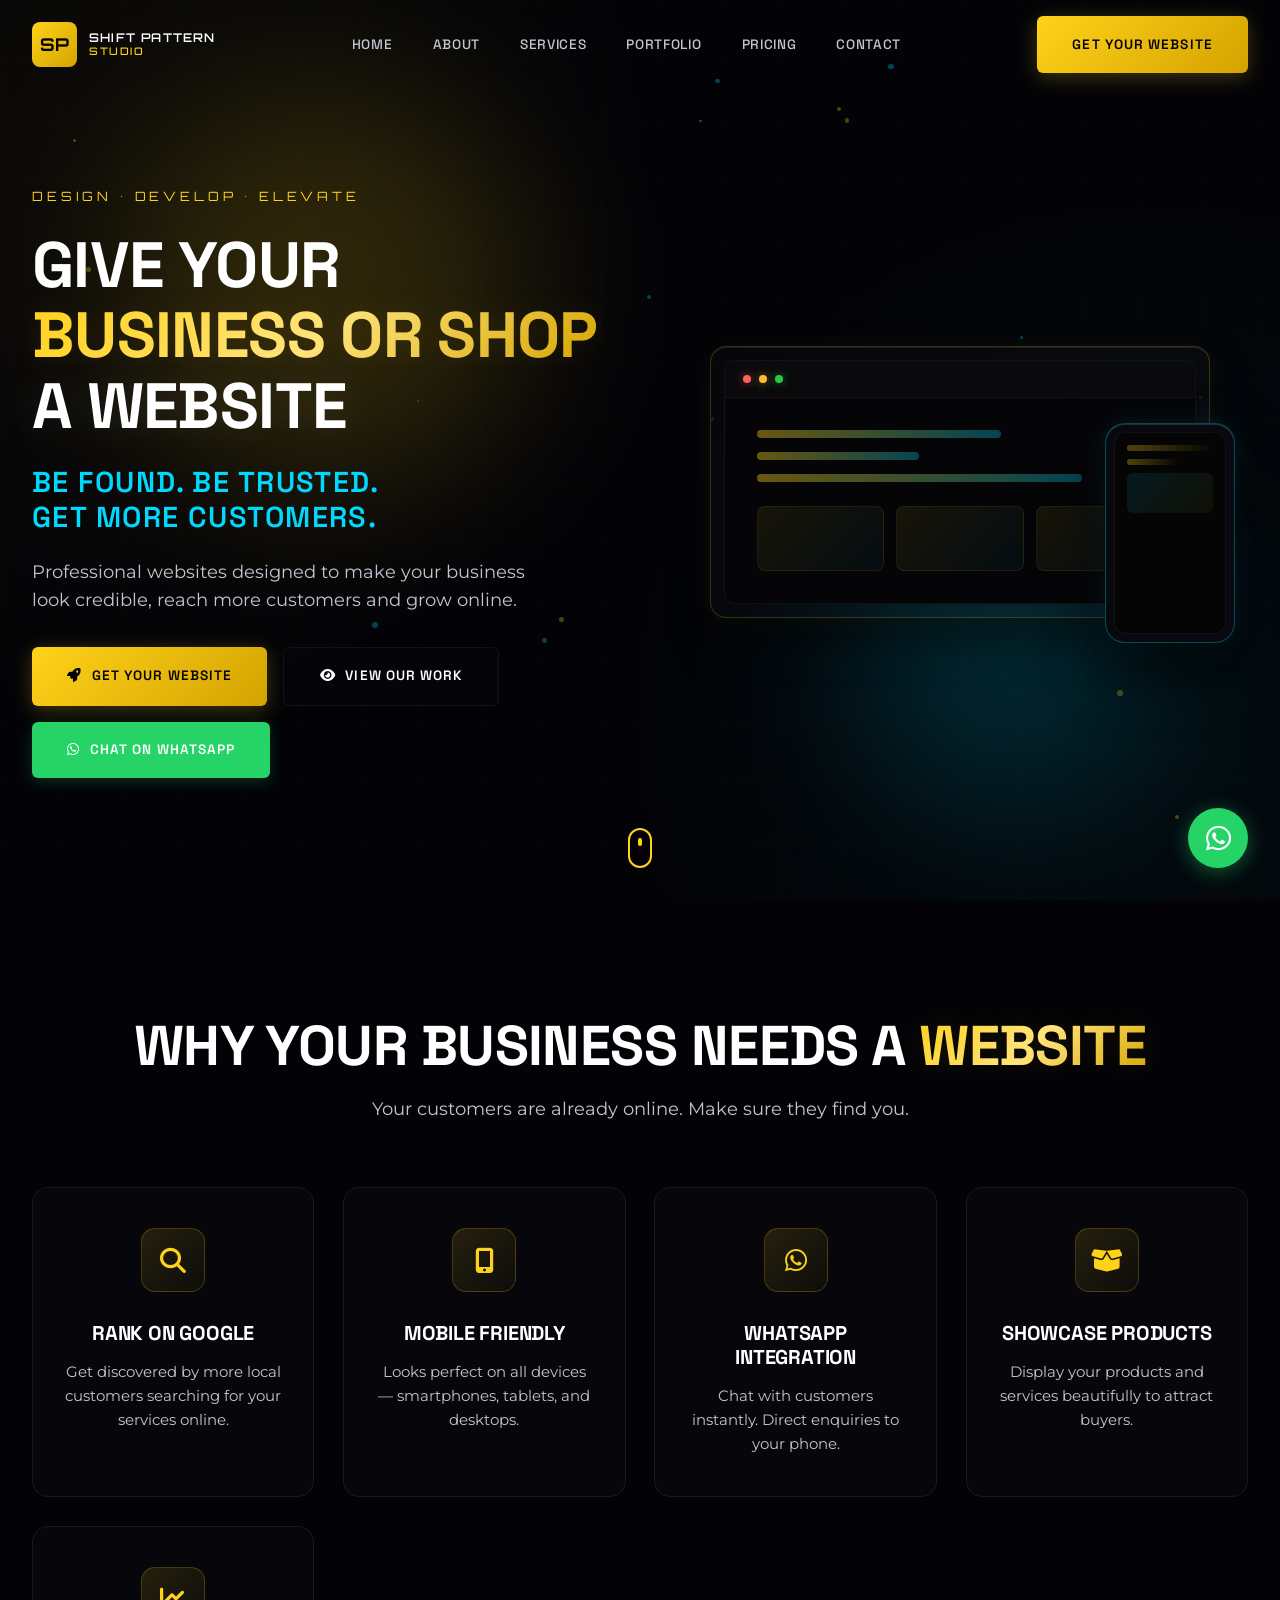
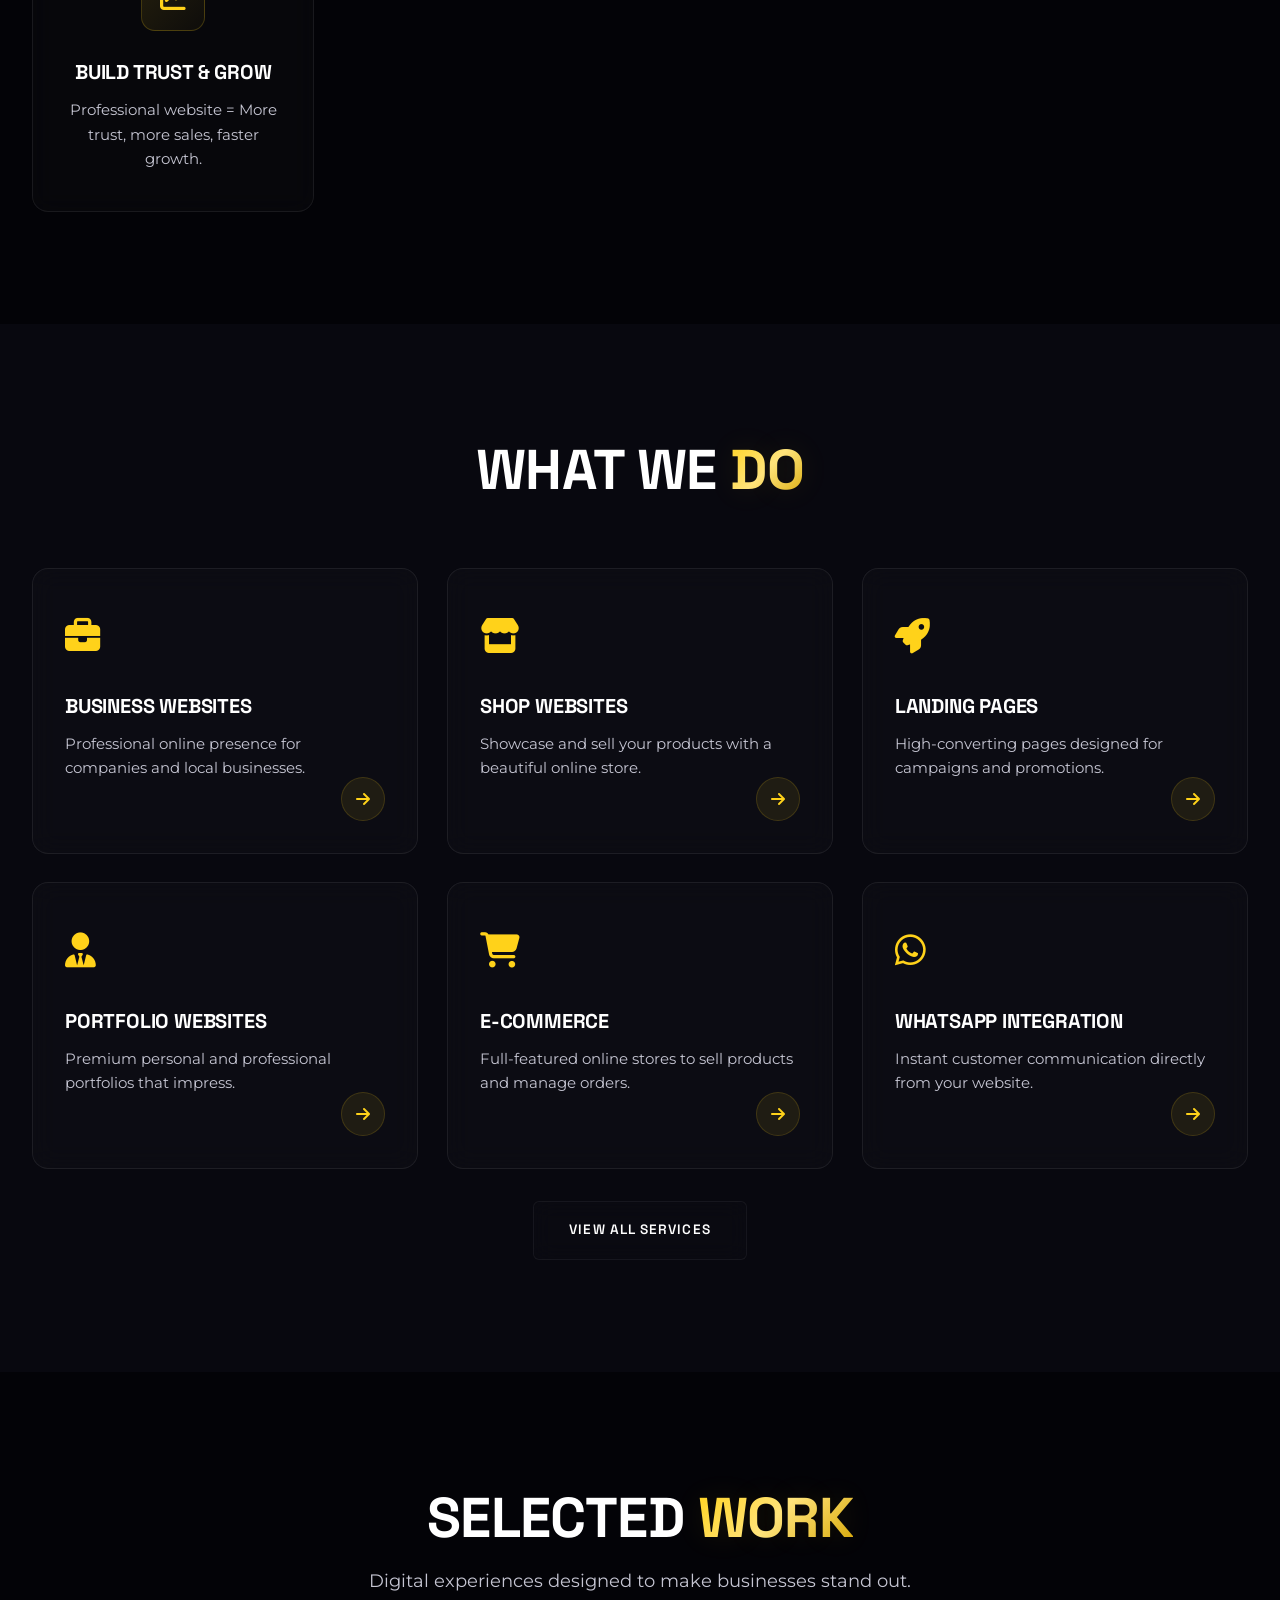
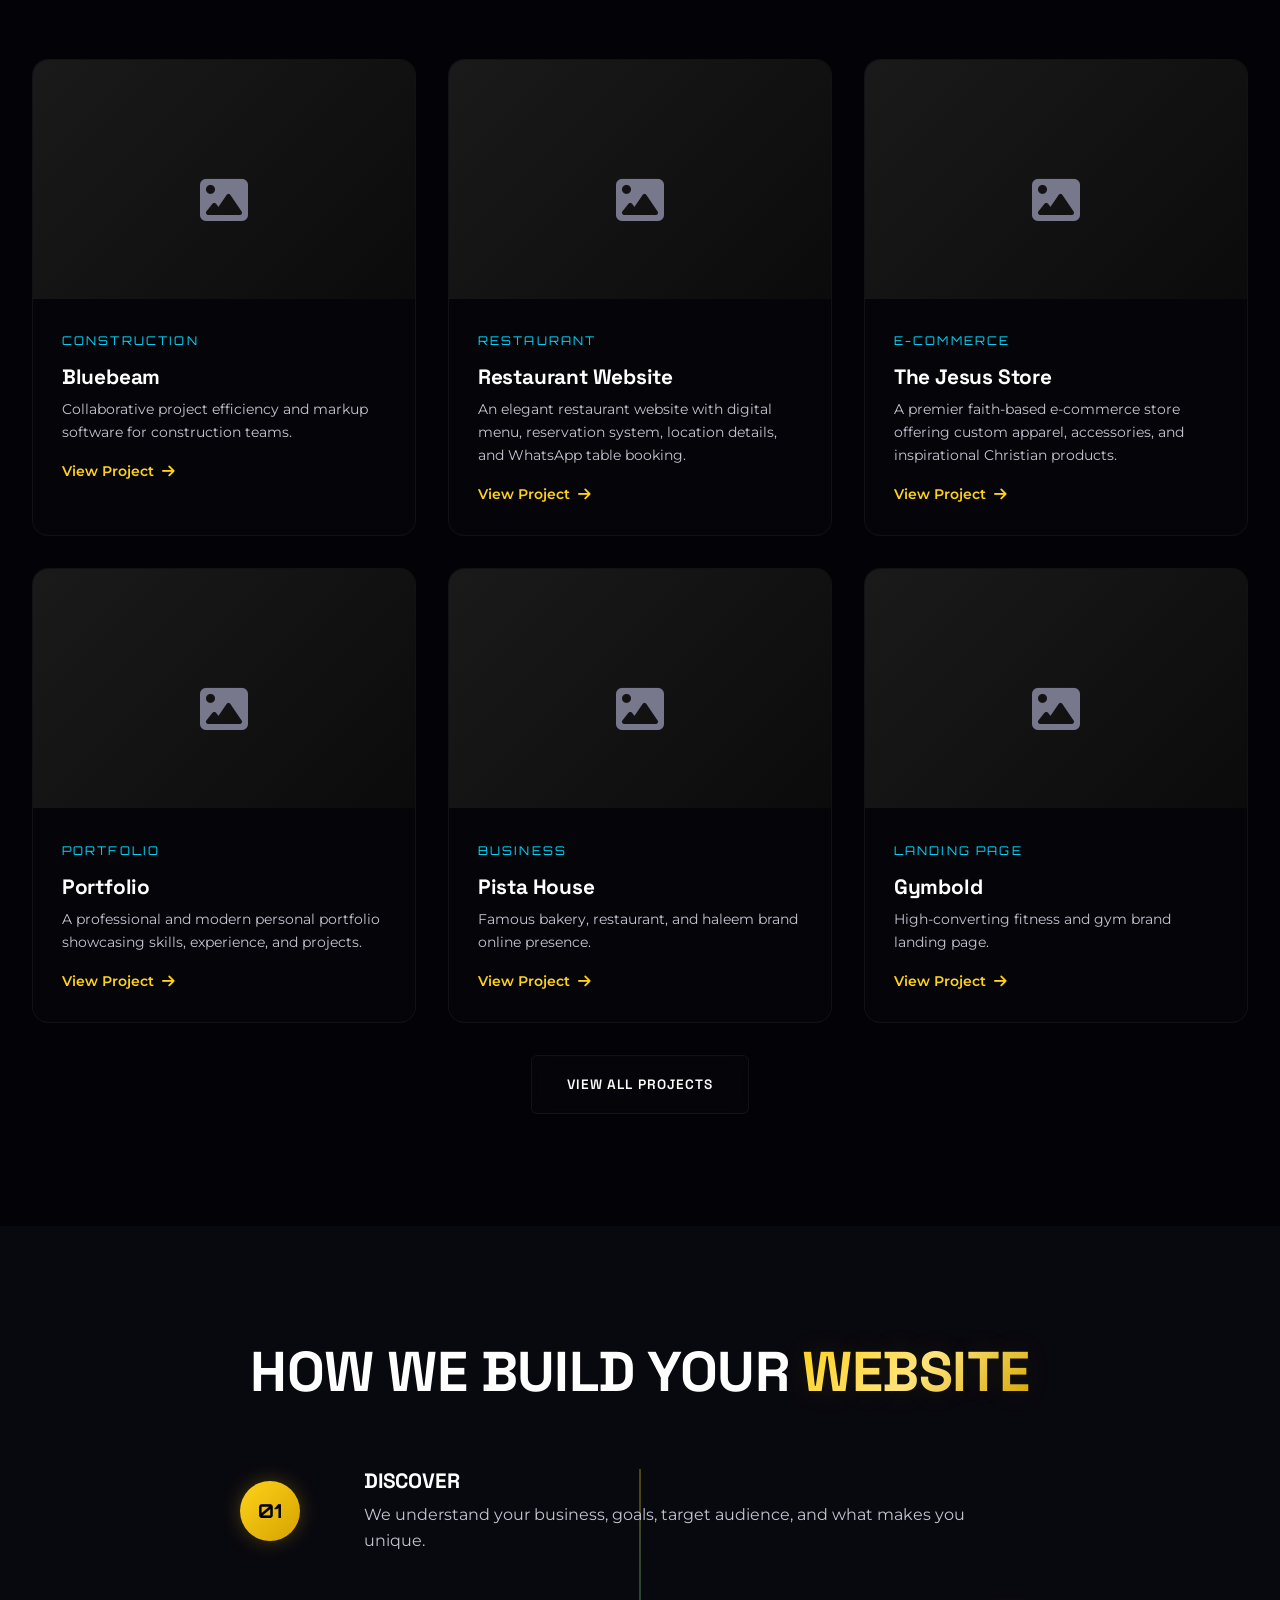
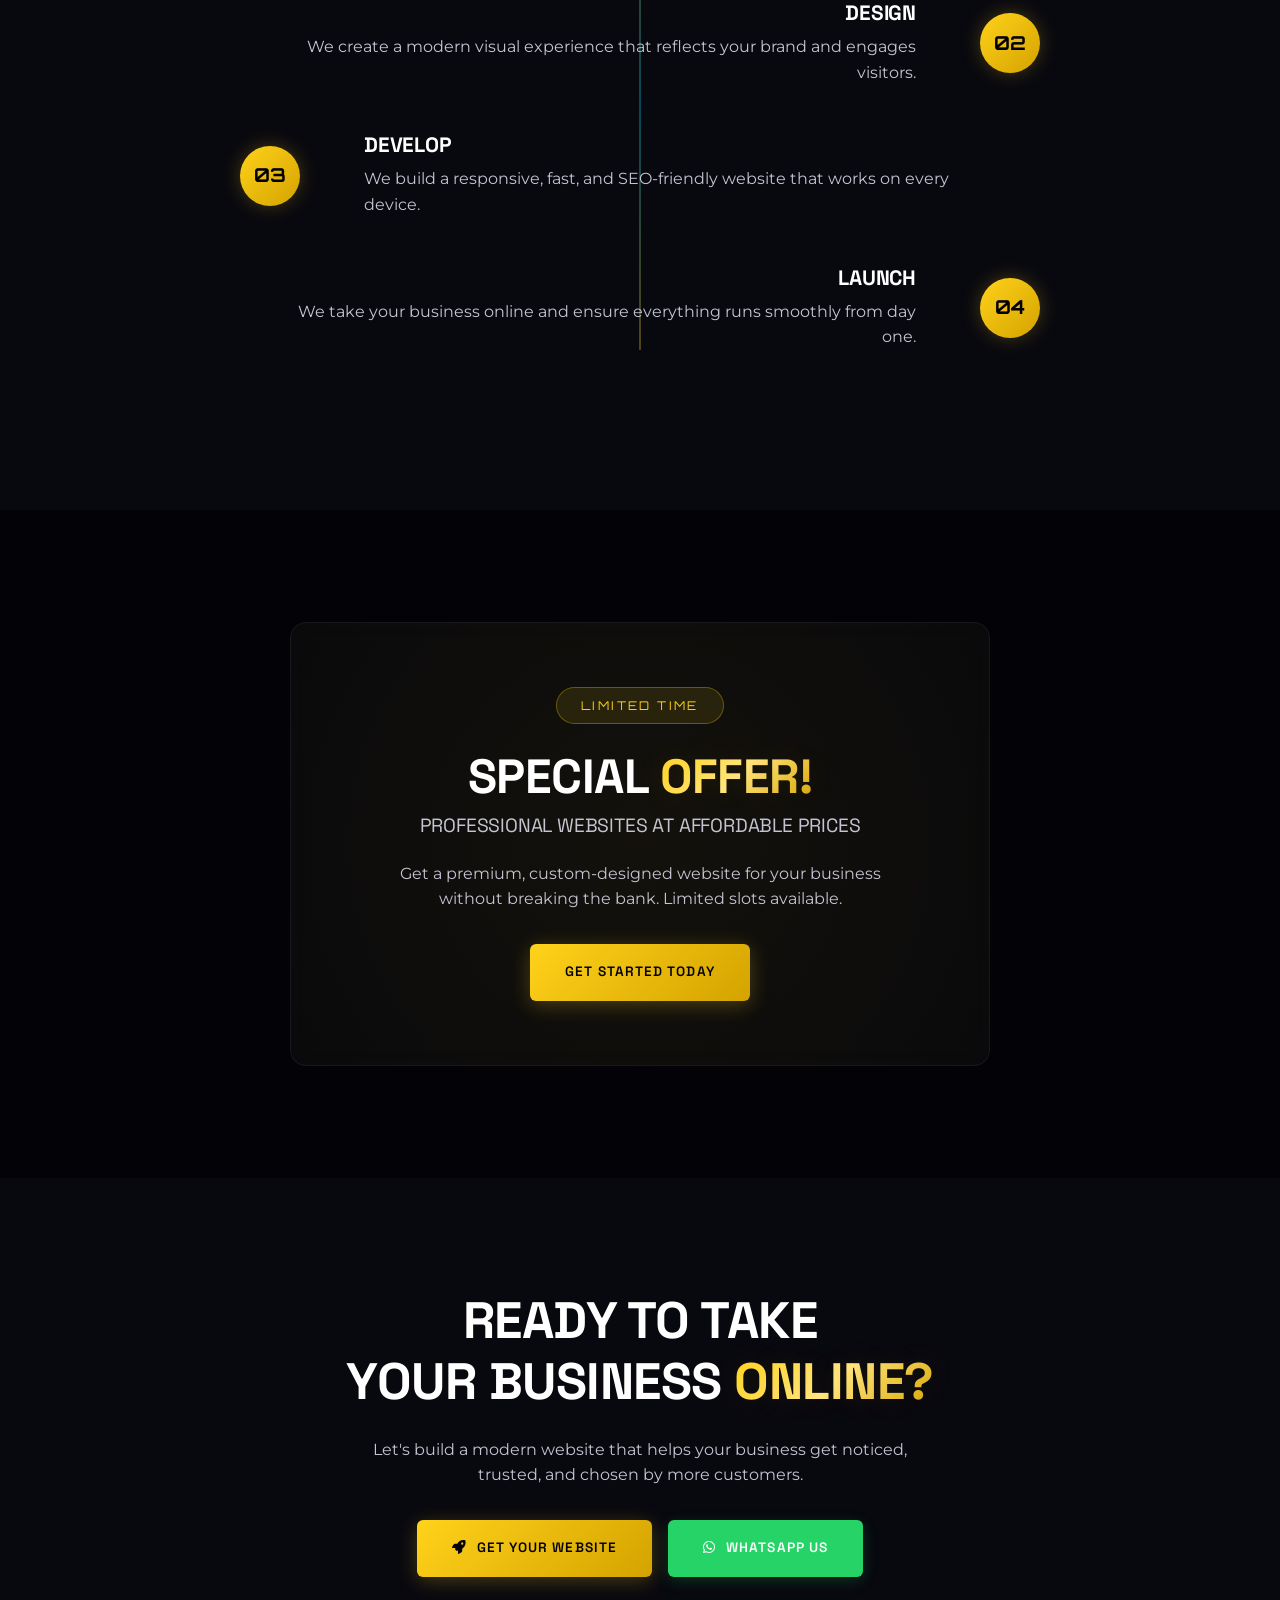
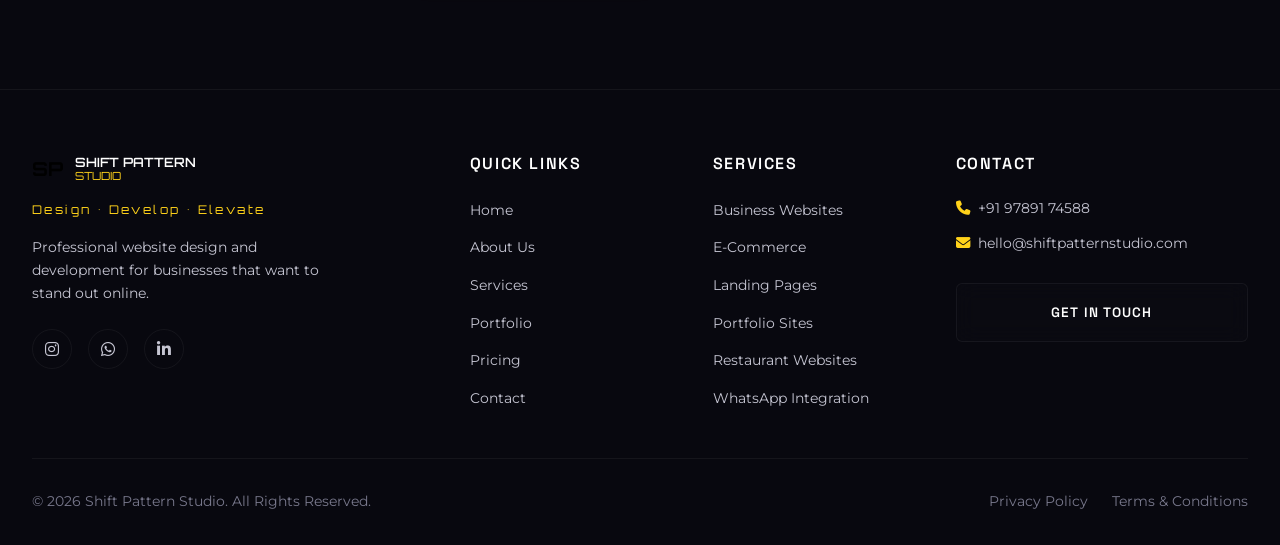
==== commit 3f79b51c: "fix: resolve mobile alignments and rename Abish Portfolio to Portfolio" ====
--- a/index.html
+++ b/index.html
@@ -342,7 +342,7 @@
           </a>
           <div class="portfolio-info">
             <span class="portfolio-category">Portfolio</span>
-            <h3><a href="https://abish-portfolio.vercel.app/" target="_blank">Abish Portfolio</a></h3>
+            <h3><a href="https://abish-portfolio.vercel.app/" target="_blank">Portfolio</a></h3>
             <p>A professional and modern personal portfolio showcasing skills and projects.</p>
           </div>
         </div>
--- a/css/responsive.css
+++ b/css/responsive.css
@@ -63,13 +63,20 @@
     padding: 8rem 0 4rem;
   }
 
-  .hero-content h1 {
-    font-size: 2.2rem !important;
+  .hero-container {
+    grid-template-columns: 1fr !important;
+    text-align: center;
+    gap: 2.5rem;
+  }
+
+  .hero-desc {
+    margin: 0 auto 2rem;
   }
 
   .hero-buttons {
     flex-direction: column;
     gap: 1rem;
+    justify-content: center;
   }
 
   .hero-buttons .btn {
@@ -106,6 +113,23 @@
 
   .stats-grid {
     grid-template-columns: repeat(2, 1fr) !important;
+  }
+
+  .about-grid {
+    grid-template-columns: 1fr !important;
+  }
+
+  .values-grid {
+    grid-template-columns: repeat(2, 1fr) !important;
+  }
+
+  .services-detail-grid {
+    grid-template-columns: 1fr !important;
+  }
+
+  .form-row {
+    grid-template-columns: 1fr !important;
+    gap: 1rem !important;
   }
 
   .about-hero h1 {
@@ -172,6 +196,10 @@
   }
 
   .stats-grid {
+    grid-template-columns: 1fr !important;
+  }
+
+  .values-grid {
     grid-template-columns: 1fr !important;
   }
 
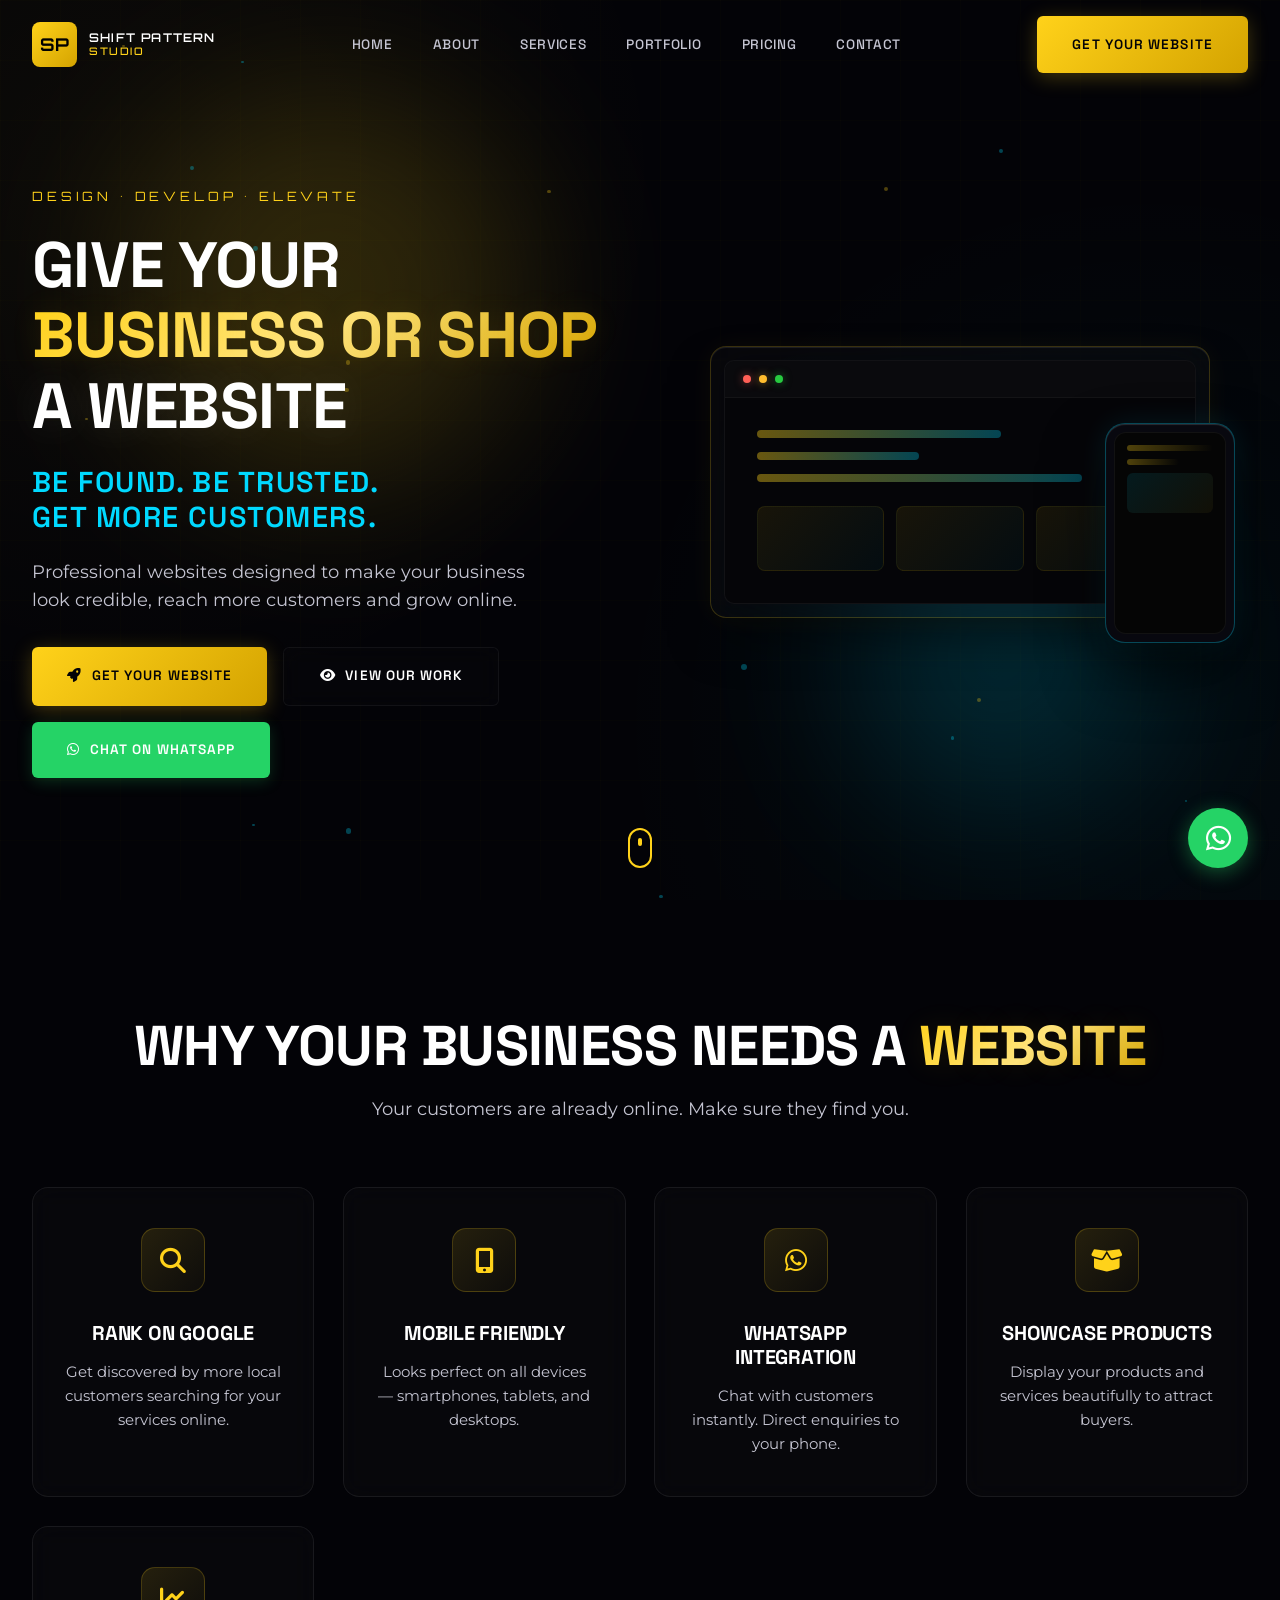
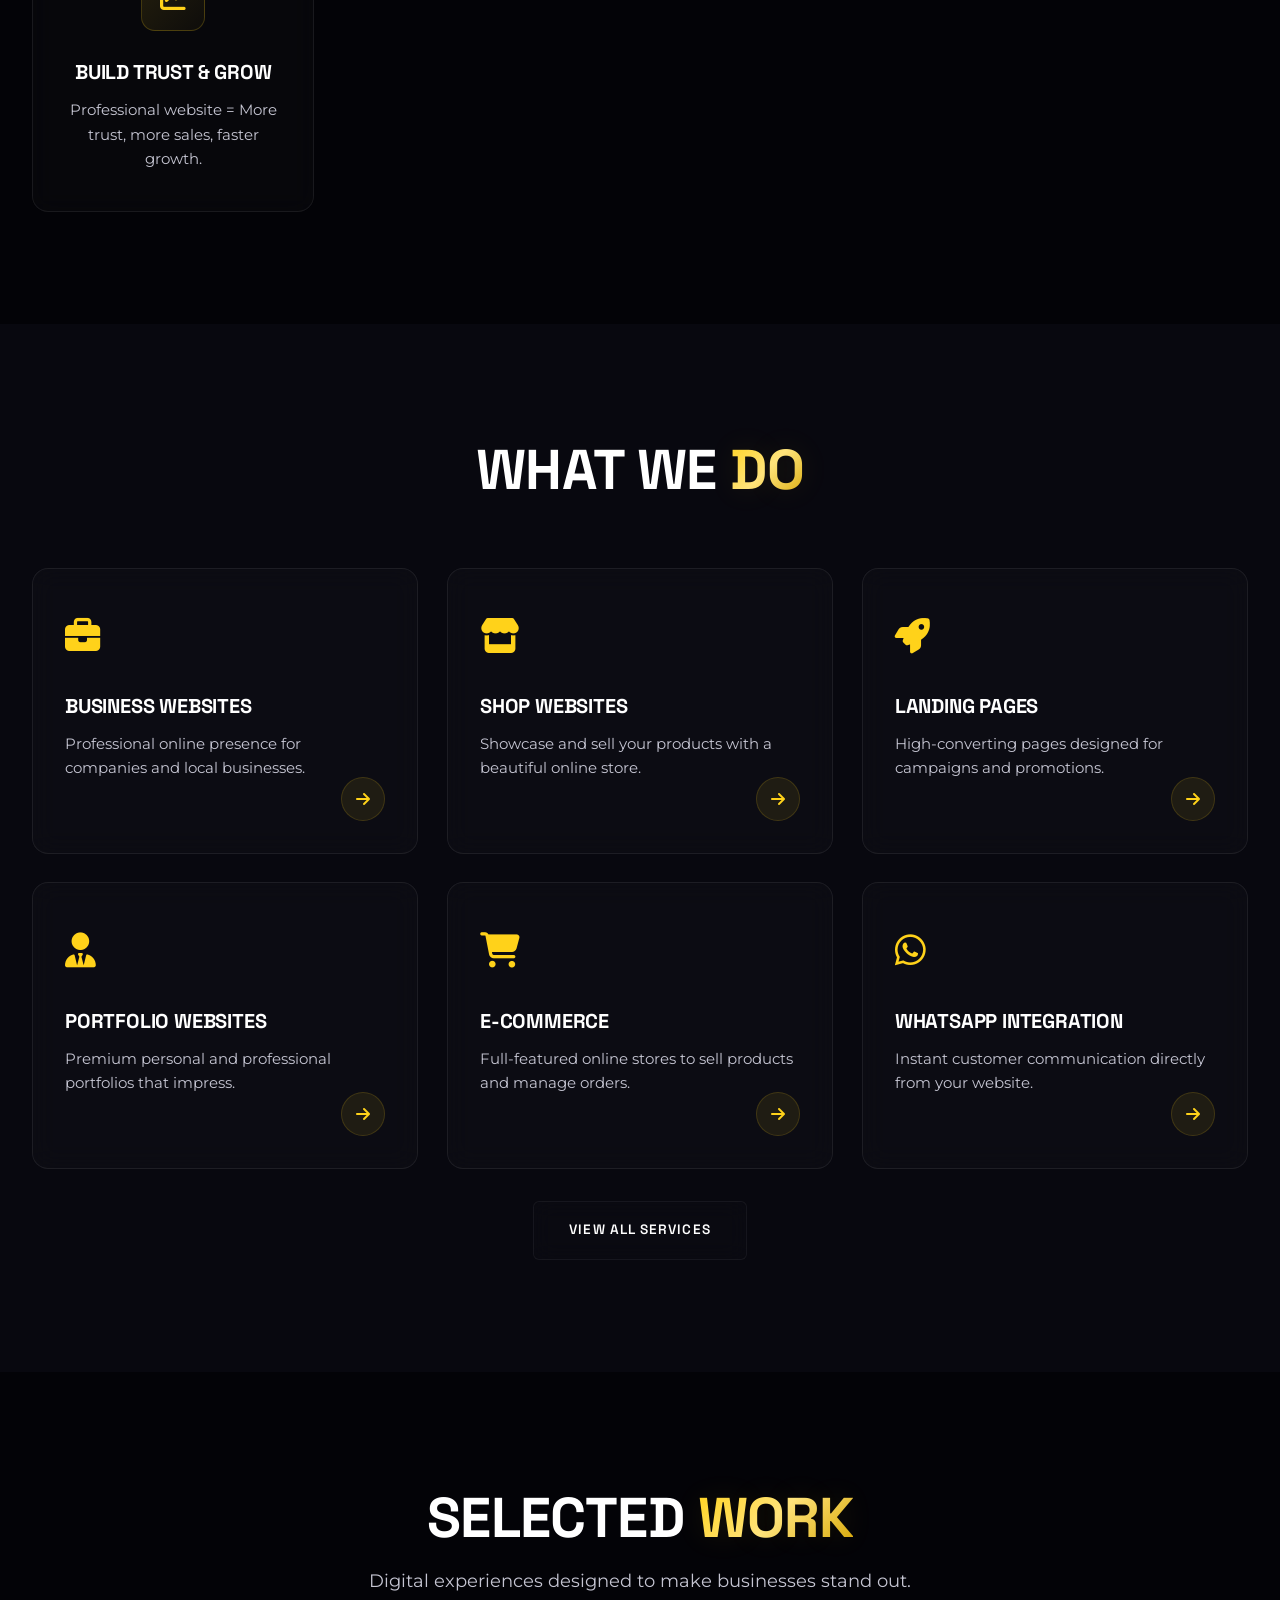
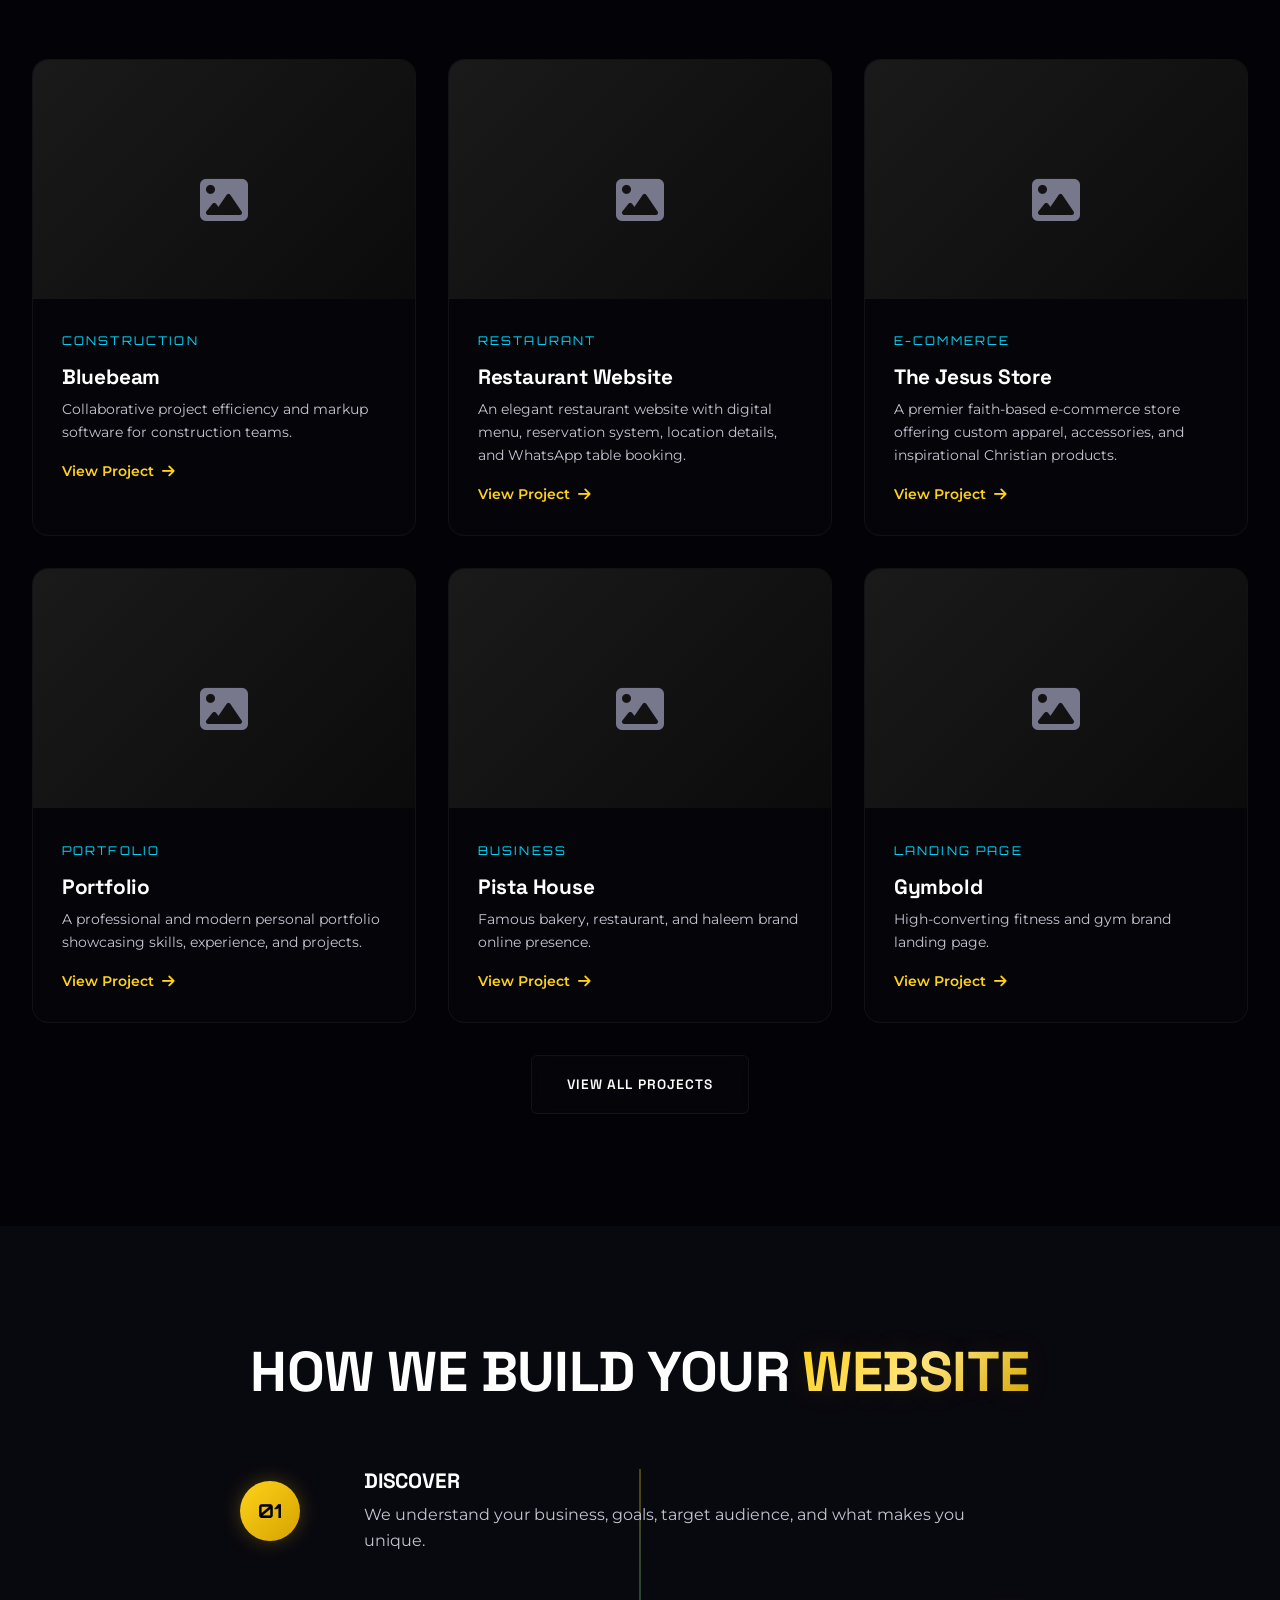
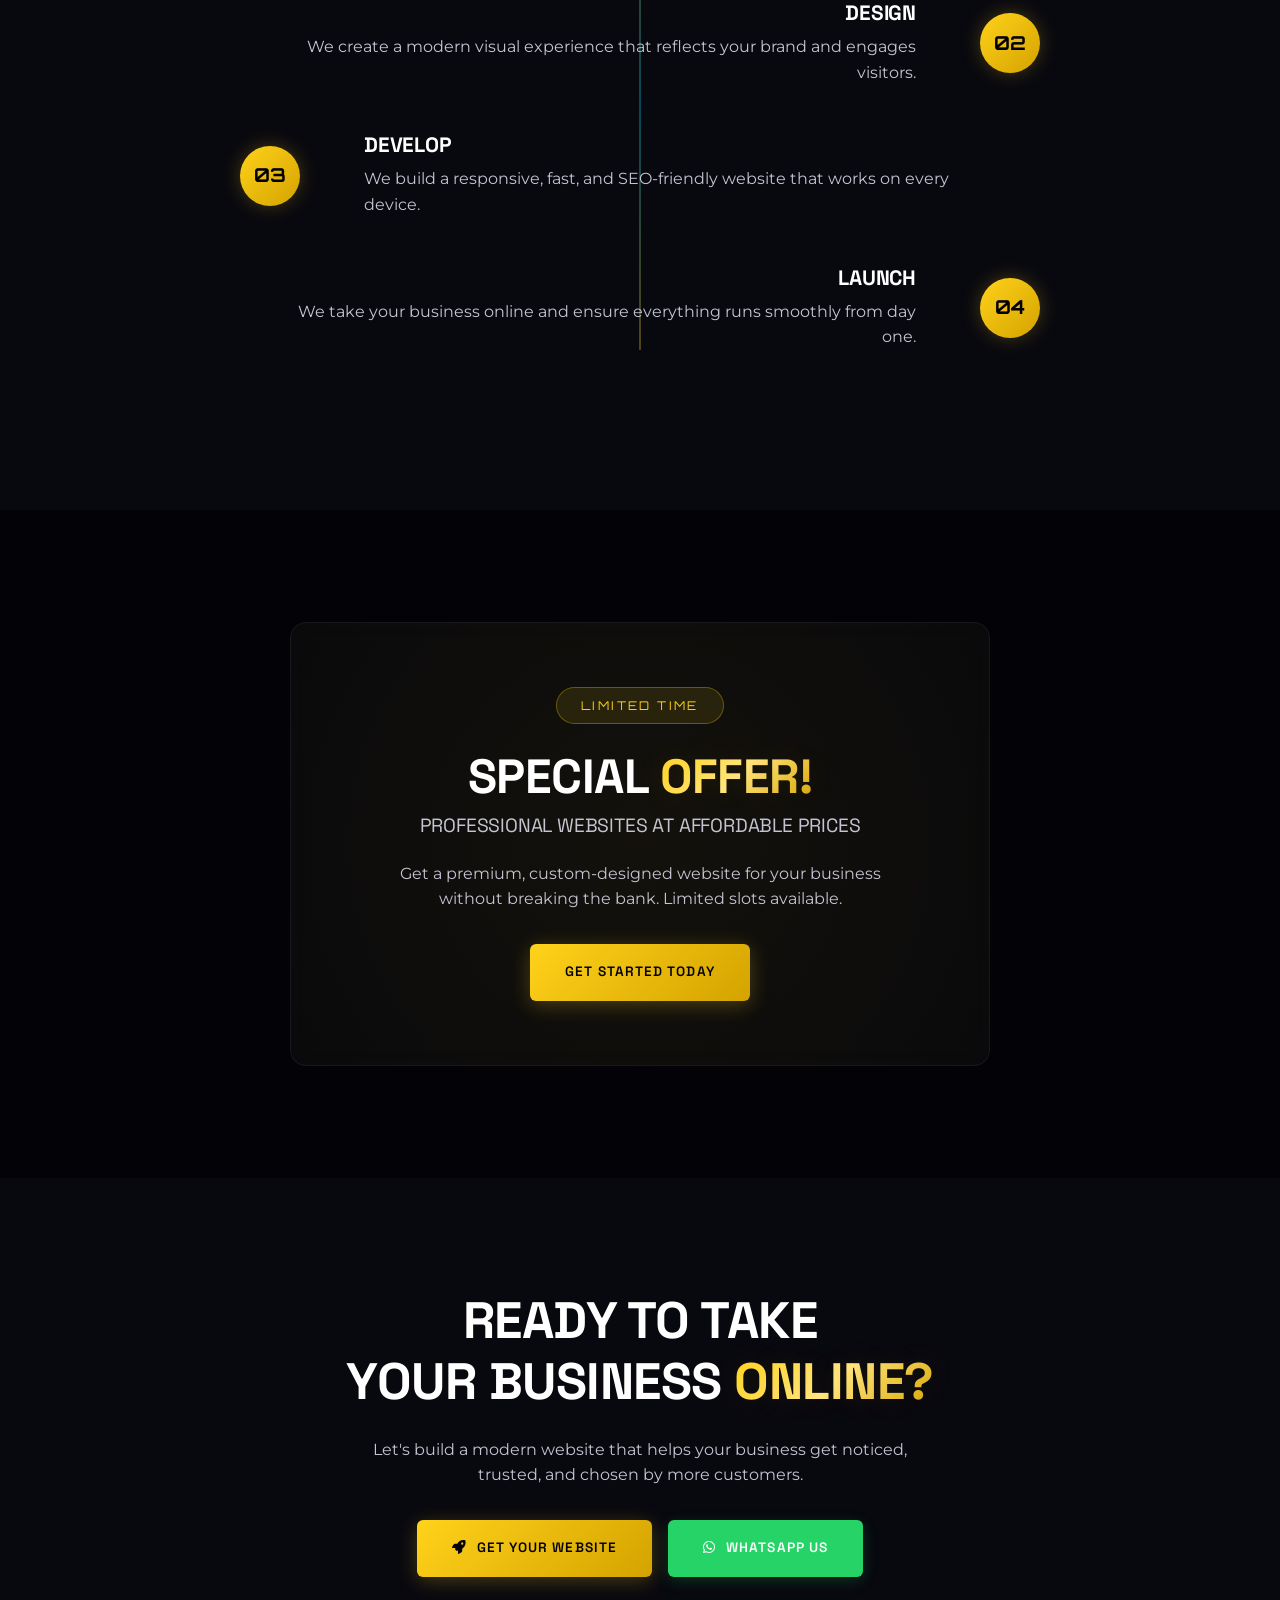
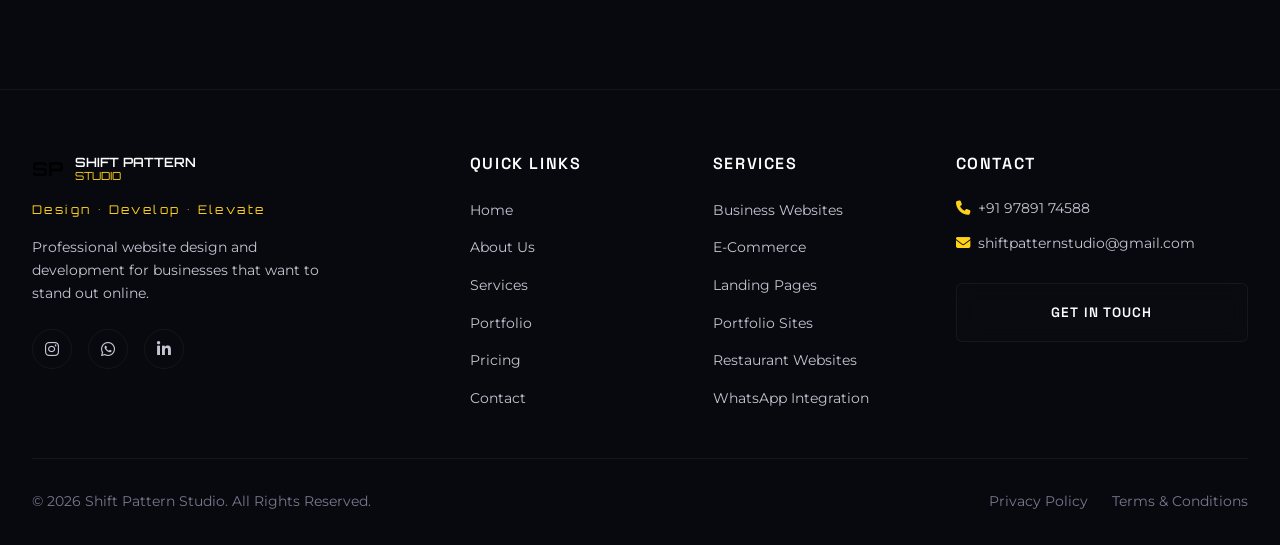
==== commit 6d9bc747: "feat: copy mockup images and make email clickable pointing to shiftpatternstudio@gmail.com" ====
--- a/index.html
+++ b/index.html
@@ -515,7 +515,7 @@
         <div class="footer-contact">
           <h4>Contact</h4>
           <p><i class="fas fa-phone"></i> +91 97891 74588</p>
-          <p><i class="fas fa-envelope"></i> hello@shiftpatternstudio.com</p>
+          <p><i class="fas fa-envelope"></i> <a href="mailto:shiftpatternstudio@gmail.com">shiftpatternstudio@gmail.com</a></p>
           <a href="contact.html" class="btn btn-outline" style="margin-top: 1rem; width: 100%;">Get in Touch</a>
         </div>
       </div>
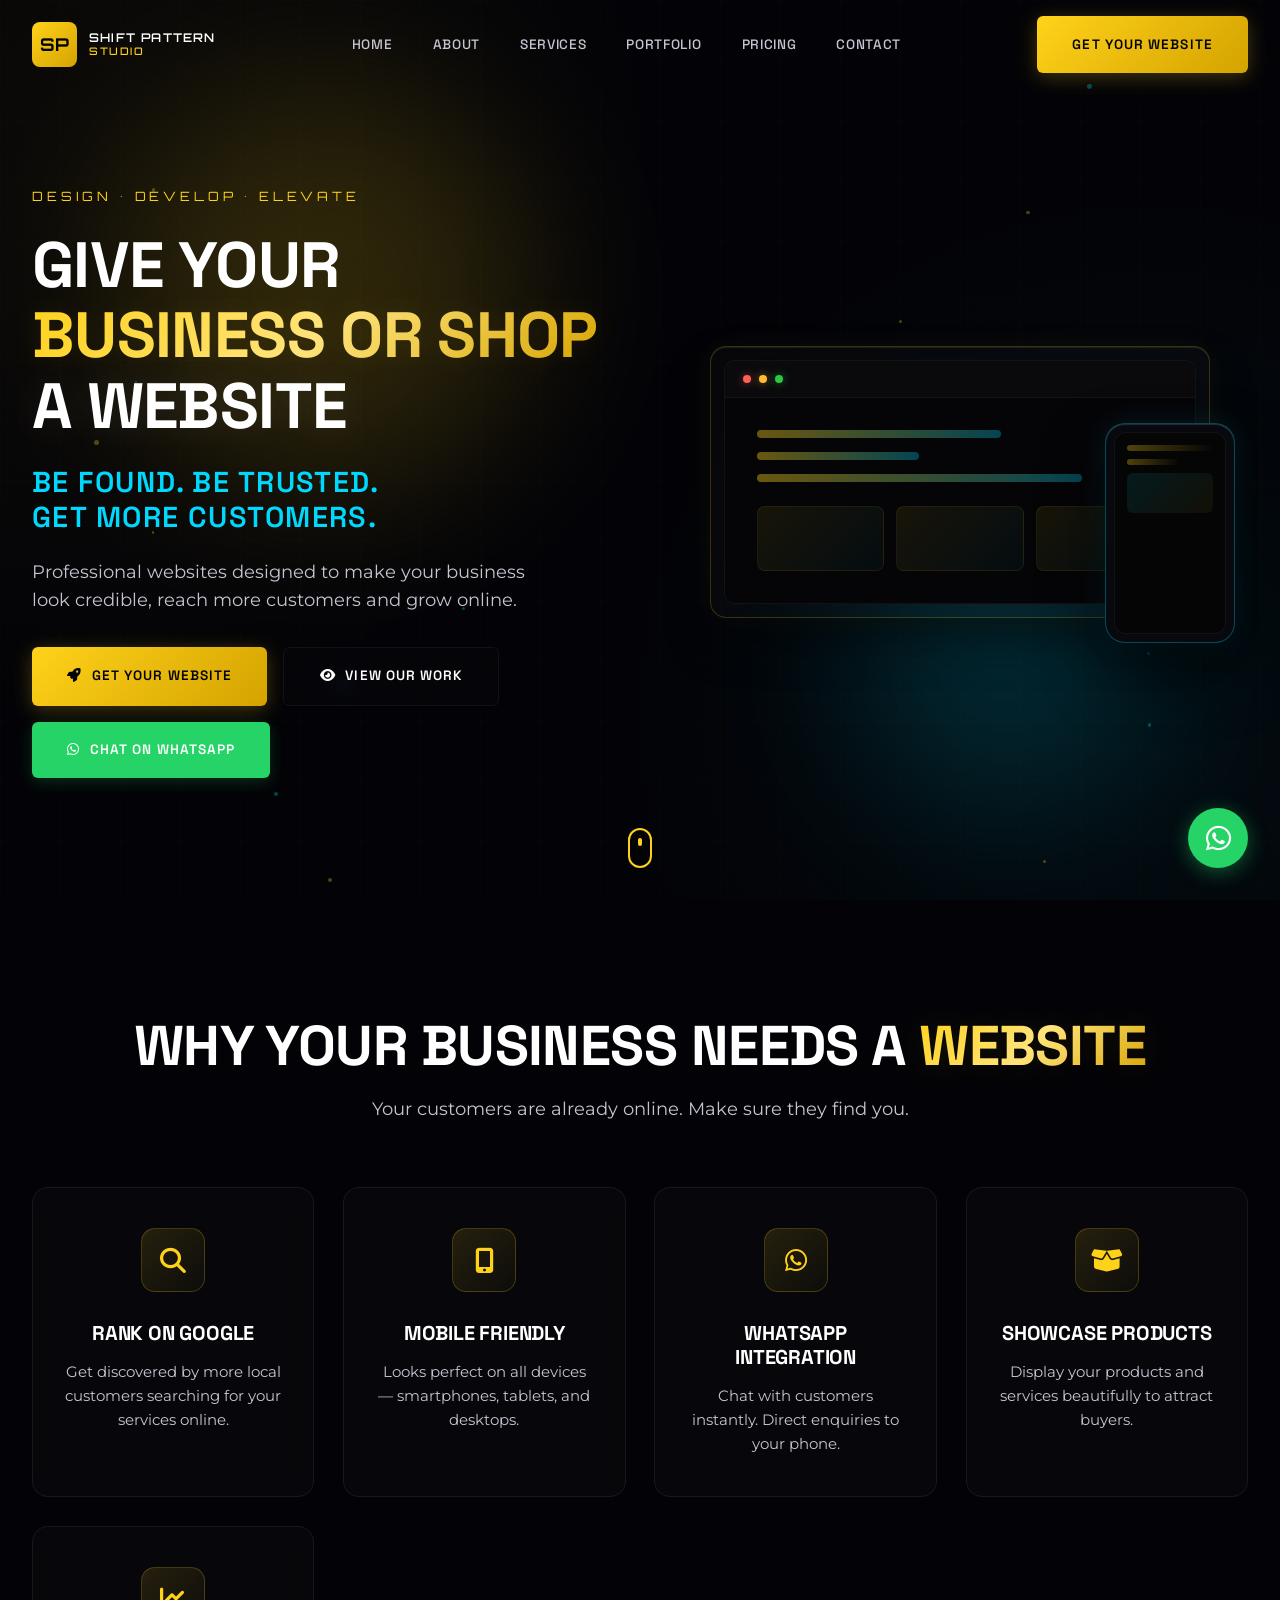
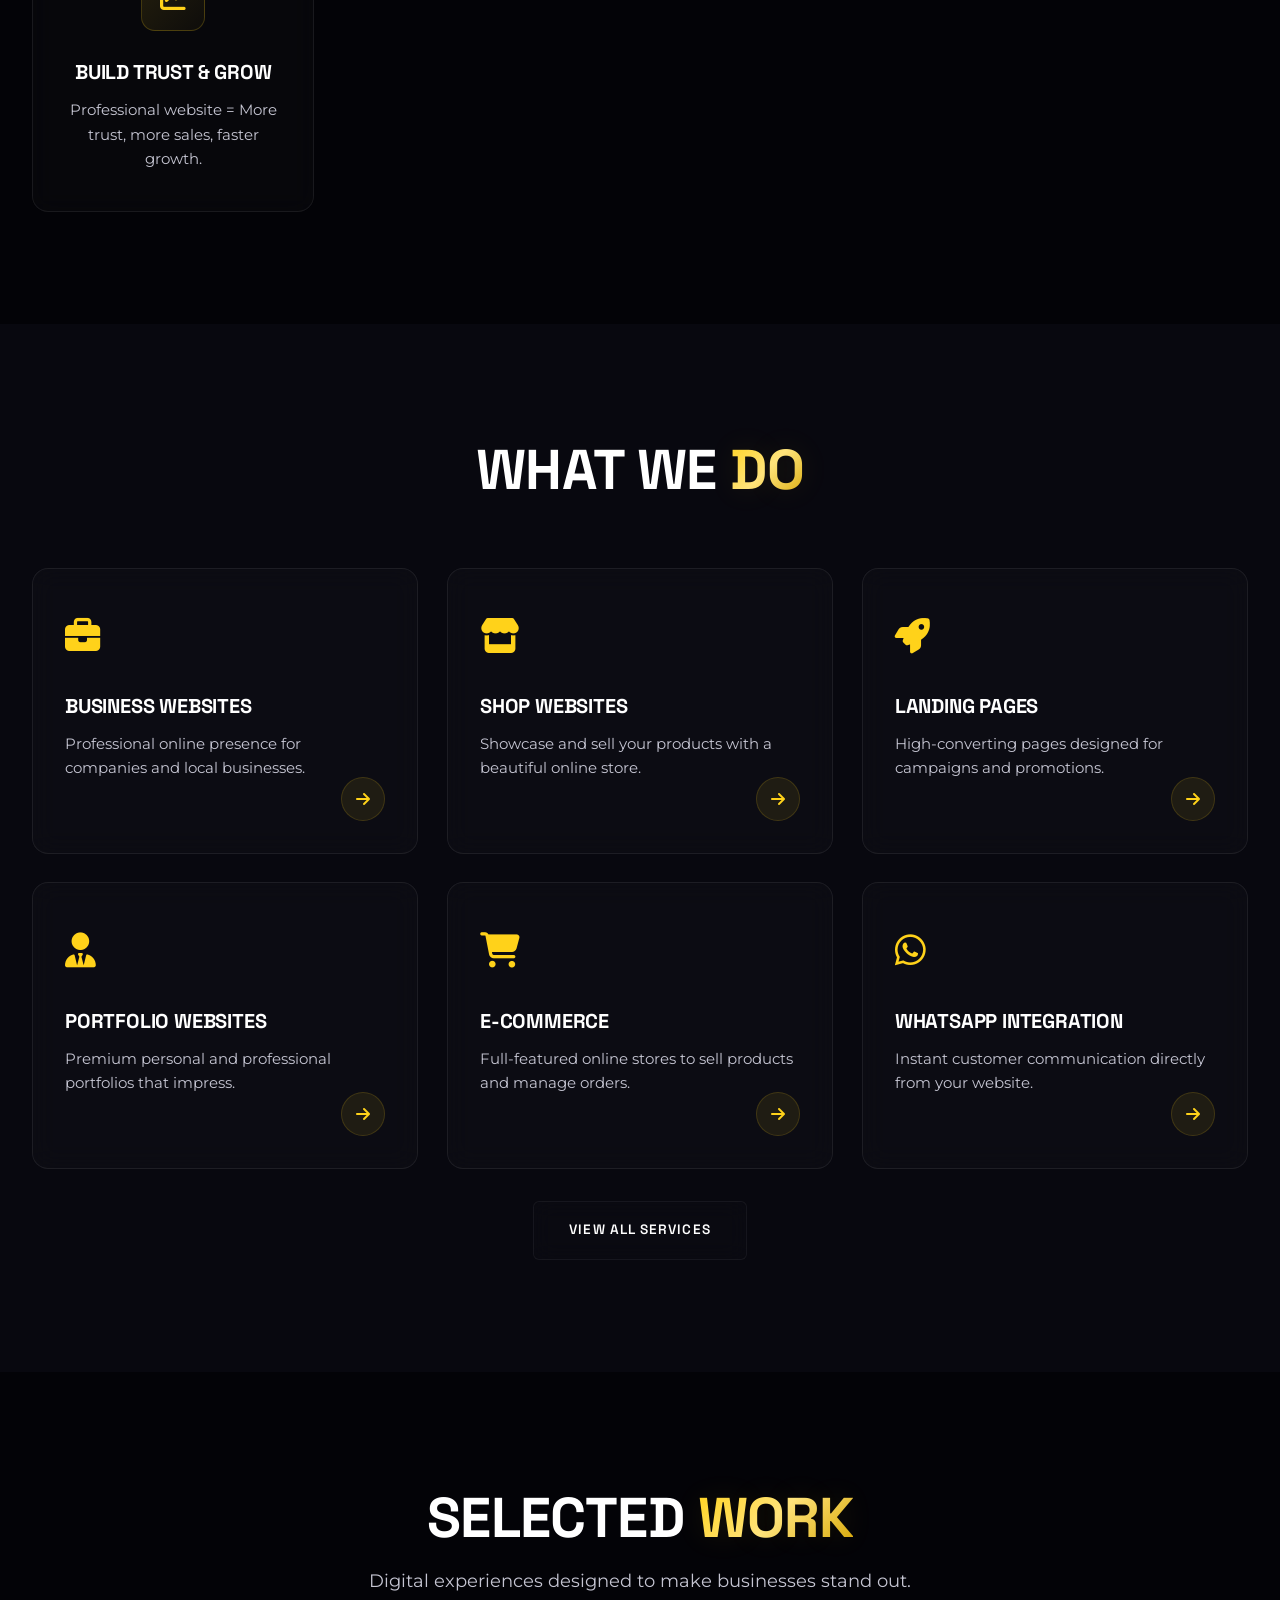
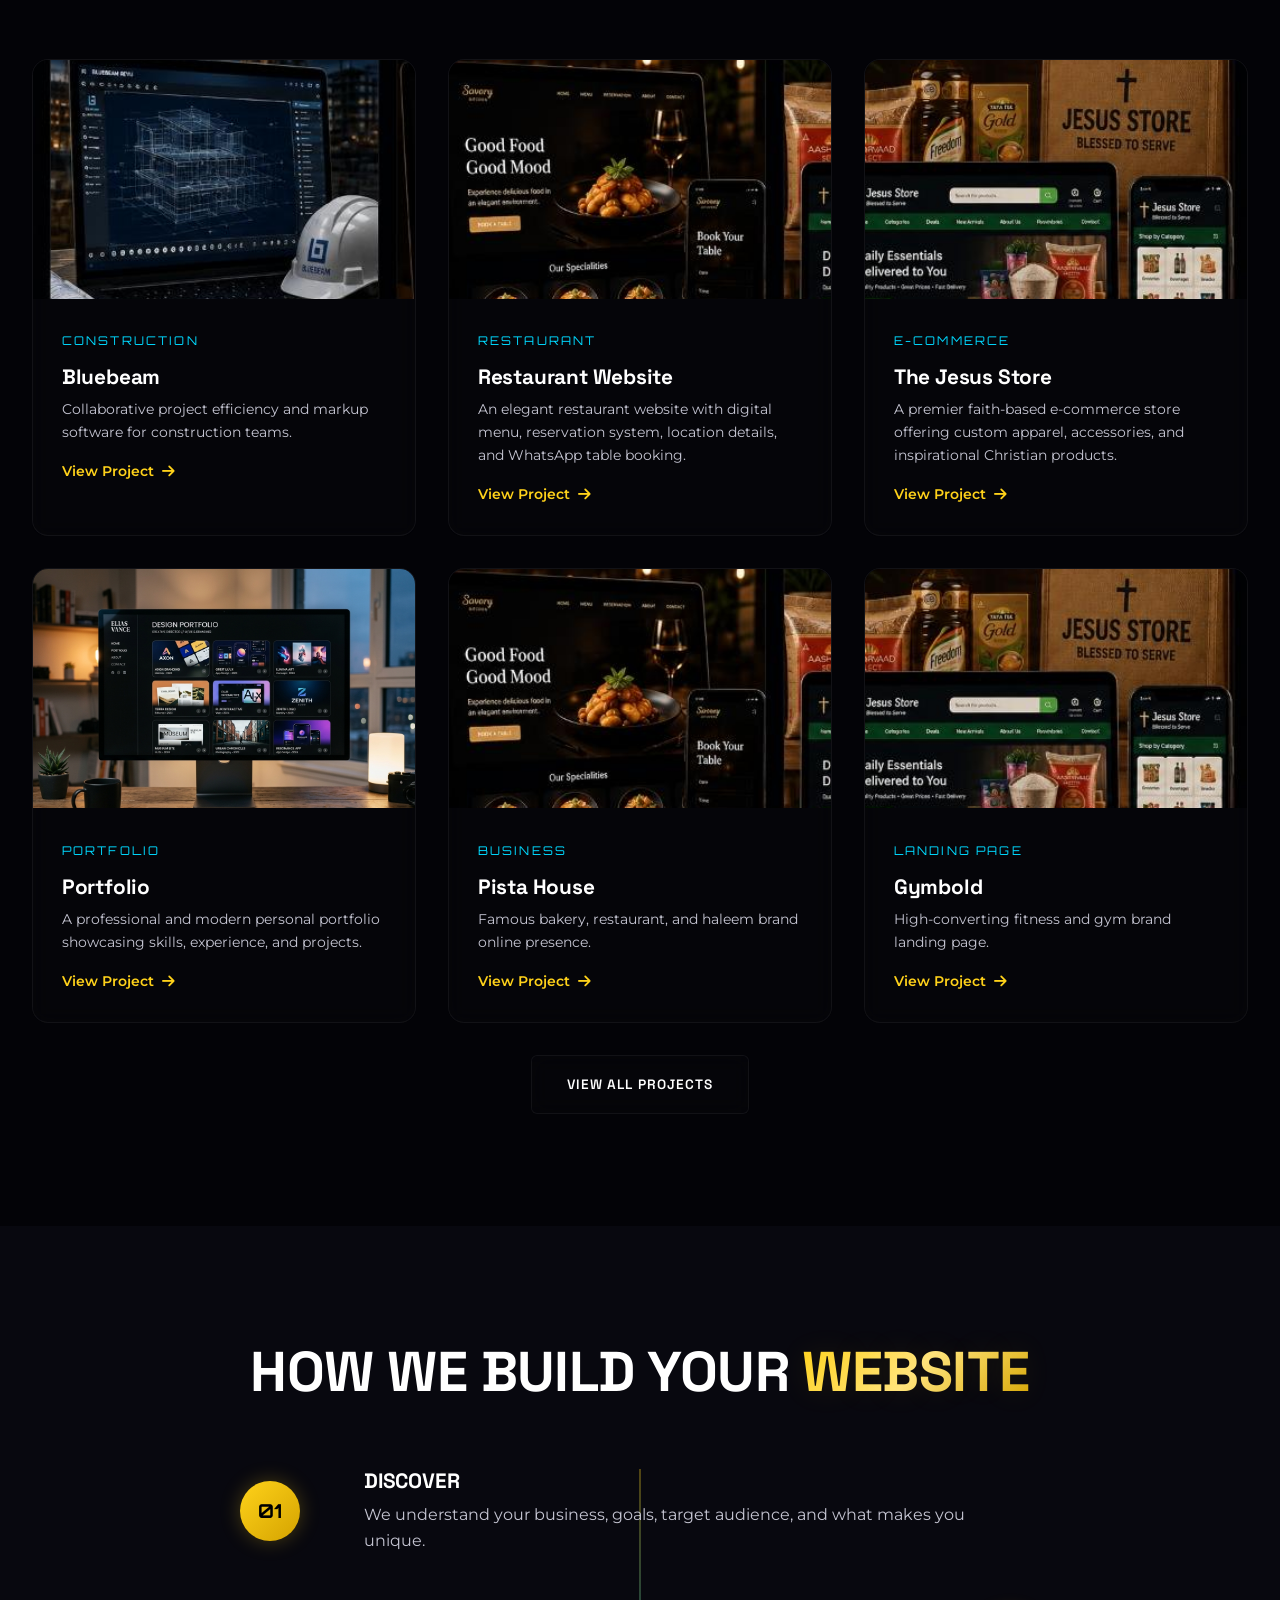
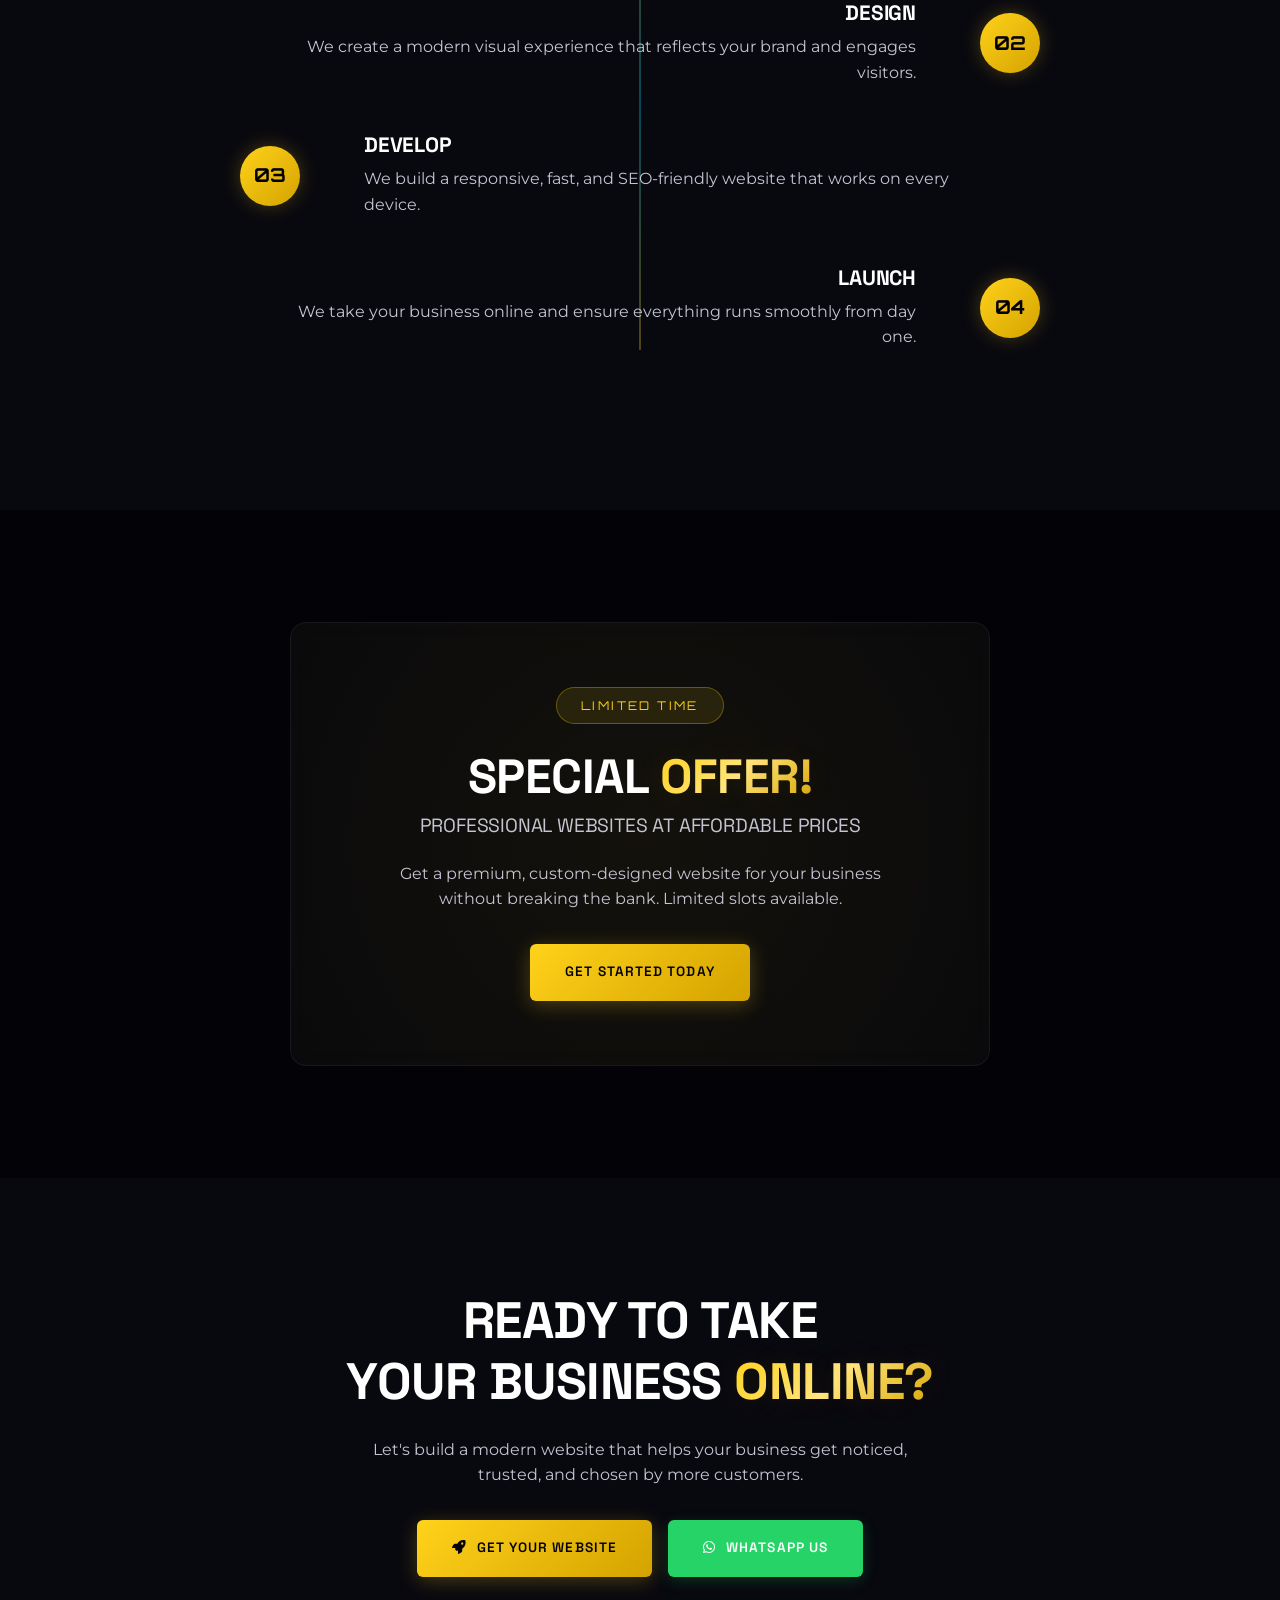
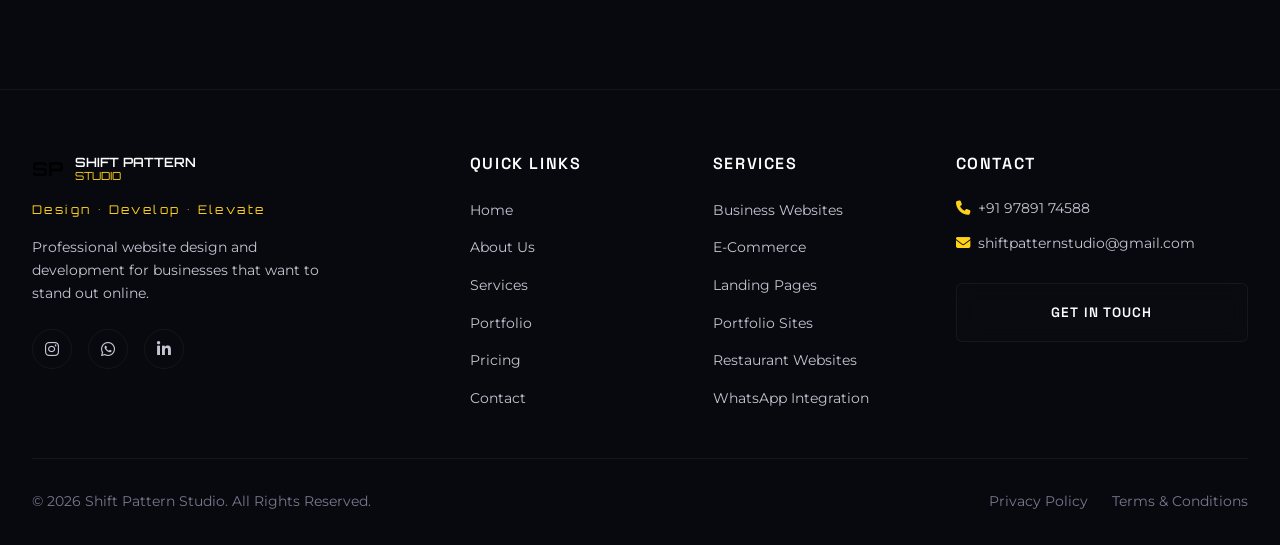
==== commit 1cba750f: "fix: replace portfolio placeholders with actual img elements in html and js template" ====
--- a/index.html
+++ b/index.html
@@ -278,9 +278,7 @@
         <div class="portfolio-card reveal stagger-1">
           <a href="https://www.bluebeam.com/" target="_blank" style="display: block; color: inherit;">
             <div class="portfolio-image img-zoom">
-              <div class="portfolio-placeholder" style="background: linear-gradient(135deg, #1a1a1a, #0a0a0a); height: 280px; display: flex; align-items: center; justify-content: center; color: var(--text-muted); font-size: 3rem;">
-                <i class="fas fa-image"></i>
-              </div>
+              <img src="assets/projects/mjr.jpg" alt="Bluebeam" style="width: 100%; height: 280px; object-fit: cover;">
               <div class="portfolio-overlay">
                 <span class="btn btn-primary btn-shine">View Project</span>
               </div>
@@ -296,9 +294,7 @@
         <div class="portfolio-card reveal stagger-2">
           <a href="https://www.nagarjunarestaurants.com/" target="_blank" style="display: block; color: inherit;">
             <div class="portfolio-image img-zoom">
-              <div class="portfolio-placeholder" style="background: linear-gradient(135deg, #1a1a1a, #0a0a0a); height: 280px; display: flex; align-items: center; justify-content: center; color: var(--text-muted); font-size: 3rem;">
-                <i class="fas fa-image"></i>
-              </div>
+              <img src="assets/projects/restaurant.jpg" alt="Restaurant Website" style="width: 100%; height: 280px; object-fit: cover;">
               <div class="portfolio-overlay">
                 <span class="btn btn-primary btn-shine">View Project</span>
               </div>
@@ -314,9 +310,7 @@
         <div class="portfolio-card reveal stagger-3">
           <a href="https://jesus-store.vercel.app/" target="_blank" style="display: block; color: inherit;">
             <div class="portfolio-image img-zoom">
-              <div class="portfolio-placeholder" style="background: linear-gradient(135deg, #1a1a1a, #0a0a0a); height: 280px; display: flex; align-items: center; justify-content: center; color: var(--text-muted); font-size: 3rem;">
-                <i class="fas fa-image"></i>
-              </div>
+              <img src="assets/projects/fashion.jpg" alt="The Jesus Store" style="width: 100%; height: 280px; object-fit: cover;">
               <div class="portfolio-overlay">
                 <span class="btn btn-primary btn-shine">View Project</span>
               </div>
@@ -332,9 +326,7 @@
         <div class="portfolio-card reveal stagger-4">
           <a href="https://abish-portfolio.vercel.app/" target="_blank" style="display: block; color: inherit;">
             <div class="portfolio-image img-zoom">
-              <div class="portfolio-placeholder" style="background: linear-gradient(135deg, #1a1a1a, #0a0a0a); height: 280px; display: flex; align-items: center; justify-content: center; color: var(--text-muted); font-size: 3rem;">
-                <i class="fas fa-image"></i>
-              </div>
+              <img src="assets/projects/portfolio.jpg" alt="Portfolio" style="width: 100%; height: 280px; object-fit: cover;">
               <div class="portfolio-overlay">
                 <span class="btn btn-primary btn-shine">View Project</span>
               </div>
@@ -350,9 +342,7 @@
         <div class="portfolio-card reveal stagger-5">
           <a href="https://pistahouse.in/?srsltid=AfmBOopT3vreIKfw1TTPHSdC5XXbDSBJ6Ev73g-A-jjvZrhahANQG2_C" target="_blank" style="display: block; color: inherit;">
             <div class="portfolio-image img-zoom">
-              <div class="portfolio-placeholder" style="background: linear-gradient(135deg, #1a1a1a, #0a0a0a); height: 280px; display: flex; align-items: center; justify-content: center; color: var(--text-muted); font-size: 3rem;">
-                <i class="fas fa-image"></i>
-              </div>
+              <img src="assets/projects/business.jpg" alt="Pista House" style="width: 100%; height: 280px; object-fit: cover;">
               <div class="portfolio-overlay">
                 <span class="btn btn-primary btn-shine">View Project</span>
               </div>
@@ -368,9 +358,7 @@
         <div class="portfolio-card reveal stagger-6">
           <a href="https://gymbold.netlify.app/" target="_blank" style="display: block; color: inherit;">
             <div class="portfolio-image img-zoom">
-              <div class="portfolio-placeholder" style="background: linear-gradient(135deg, #1a1a1a, #0a0a0a); height: 280px; display: flex; align-items: center; justify-content: center; color: var(--text-muted); font-size: 3rem;">
-                <i class="fas fa-image"></i>
-              </div>
+              <img src="assets/projects/product.jpg" alt="Gymbold" style="width: 100%; height: 280px; object-fit: cover;">
               <div class="portfolio-overlay">
                 <span class="btn btn-primary btn-shine">View Project</span>
               </div>
